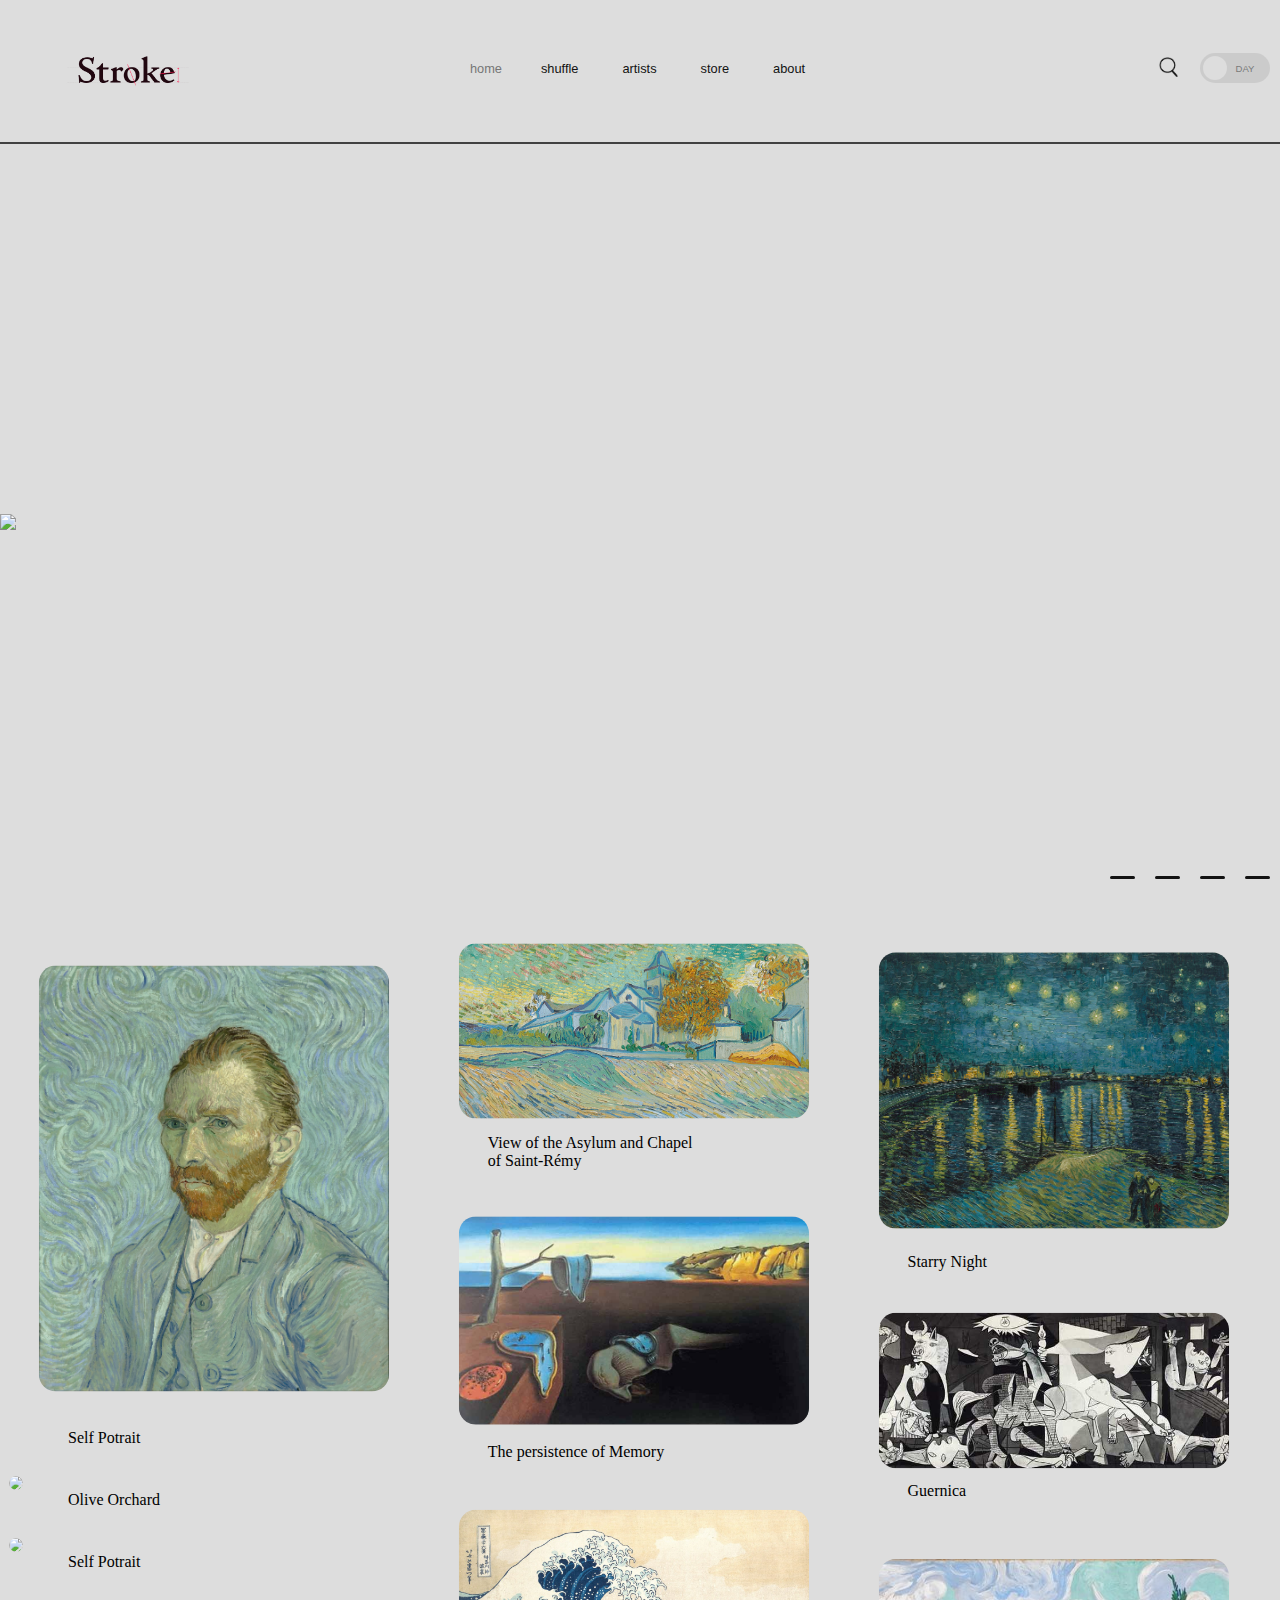
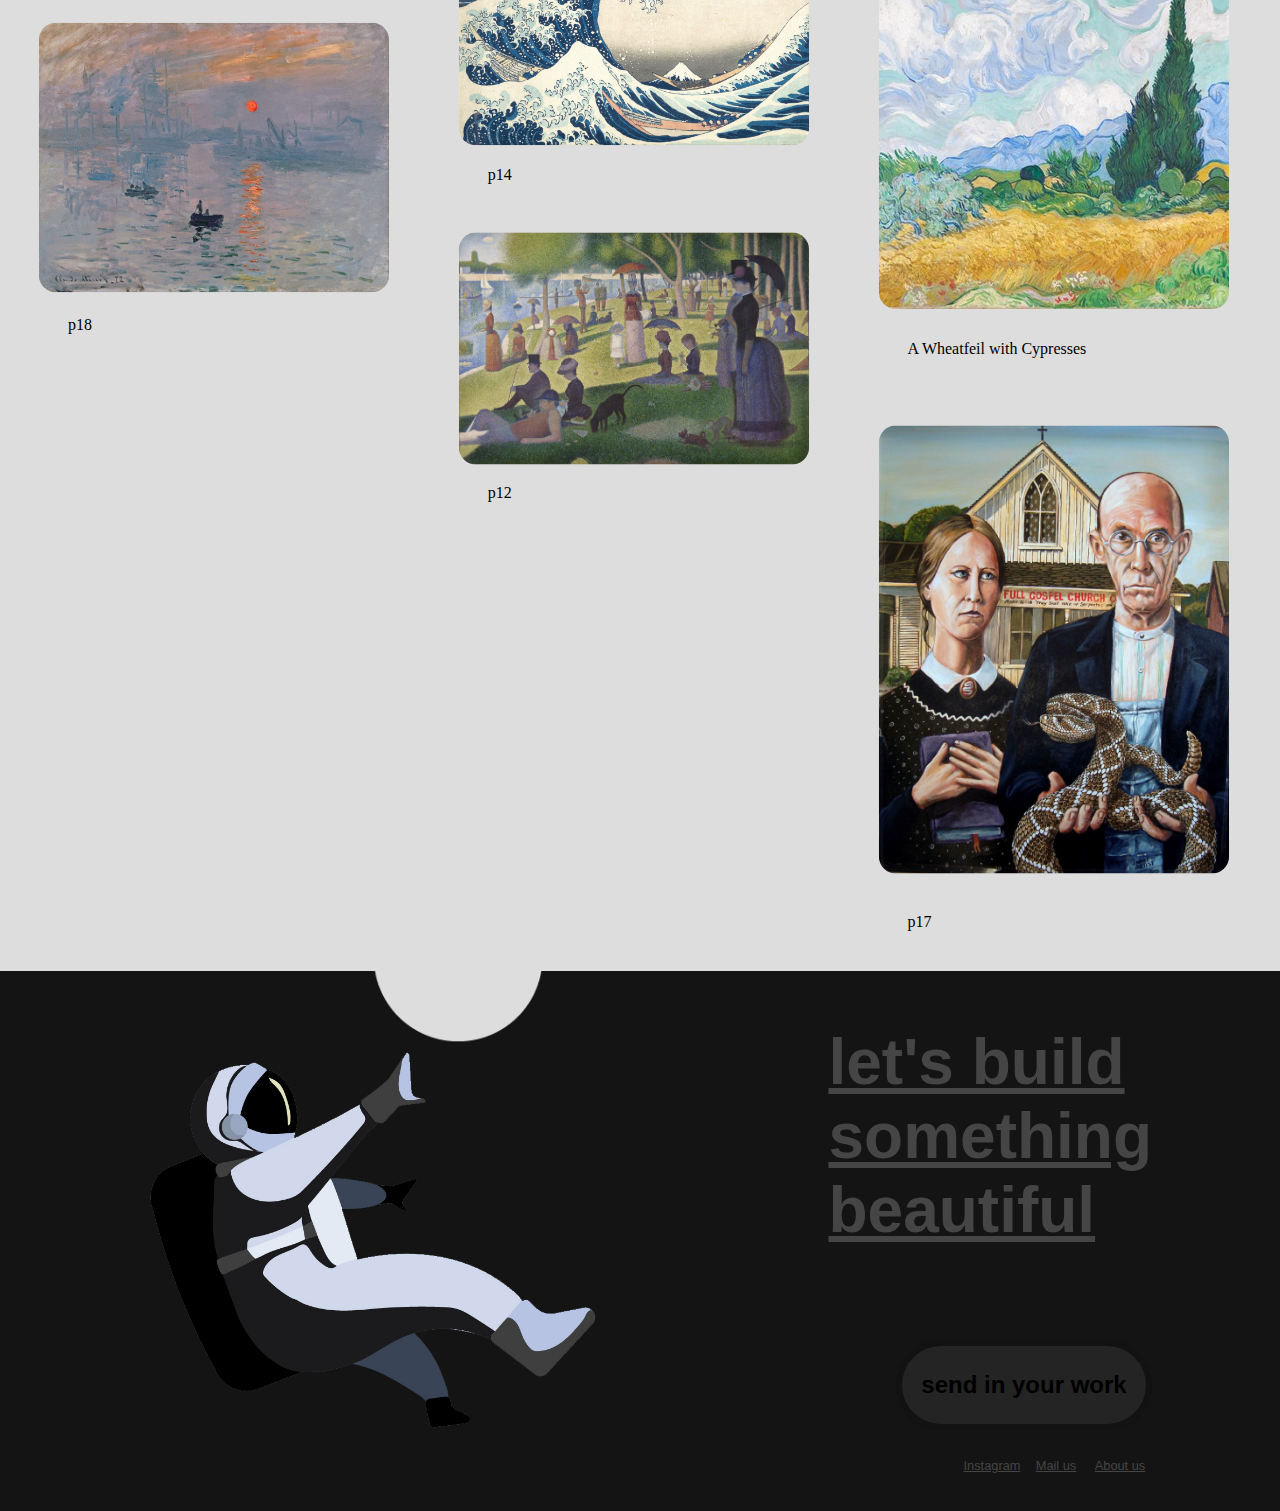
==== index.html @ 9d4d9378 "Update index.html" ====
<!DOCTYPE html>
<html>
  <head>
    <link rel="stylesheet" href="basic hp.css">
    <script>
      window.onload=function()
      {
        setInterval("show_banner_img()", 4000);                              //triggering slideshow with 4s interval
        gen_random(12,'hpimg',0);                                             //gathering 9 random and different images from gallery for grid display 
        document.getElementById("load_pg").style.opacity='0';                //setting opacity to 0 and visibility hidden of cover page to give fade in effect
        document.getElementById("load_pg").style.visibility= 'hidden';
        
      }
    </script>
  </head>
<body>
  <!-- Loading page to fade out on window load -->
  <div id="load_pg"></div>

  <!-- Search page overlay -->
  <div id="search_overlay">
    <div id="overlay_content">
      <form action="action.php">
        <input type="text" id="searchbar" placeholder="search" autocomplete="off">
        <input id="searchicon" type="image" src="search.png" name="submit">
       <!-- <img type="submit" id="searchicon" src="search.png"><a id="closebtn" href="" onclick="closeovrlay()"></a></img>-->
      </form>
      <div id="cls_search_overlay" onclick="close_overlay()">&times;</div>
    </div>
  </div>

  <!-- Navigation bar -->
  <div id="navigation">

    <!-- Two logos, for day mode & night mode -->
    <a id="logo" href="hp.html">
      <img id="logo_img" src="logo.jpg">
      <img id="nightlogo_img" src="nightlogo.jpg">
    </a>
    <!-- List of links -->
    <div id="navbar">
      <ul>
        <li><a class="hplink" href="">home</a></li>
        <li><a class="link" href="shuffle_images.html">shuffle</a></li>
        <li><a class="link" href="#ex">artists</a></li>
        <li><a class="link" href="C:\Users\Harshit Chaurasia\Desktop\Boxx&Ballie\02 polar plane\polar plane.html">store</a></li>
        <li><a class="link" href="">about</a></li>
      </ul>
    </div>
    <!-- Search icon to toggle search overlay -->
    <div id="search">
      <img id="hp_search_icon" src="search.png" onclick="open_overlay()">
    </div>
    <!-- Day/Night toggle switch -->
    <label id="day_night_switch">
      <span id="day">DAY</span>
      <span id="night">NIGHT</span>
      <input id="dnsw" type="checkbox" onclick="change_view()">
      <span class="slider round"></span>
    </label>
  </div>

  <!-- Hero art slideshow -->
  <div id="banner">
    <img id="banner_img" name="slideshow" src="p4.jpg">
    <div id="banner_ctrl">
      <div class="bn_btn">
        <div class="bn_btn_hg"></div>
      </div>
      <div class="bn_btn">
        <div class="bn_btn_hg"></div>
      </div>
      <div class="bn_btn">
        <div class="bn_btn_hg"></div>
      </div>
      <div class="bn_btn">
        <div class="bn_btn_hg"></div>
      </div>
    </div>
  </div>

  <!-- Art display in grid format -->
  <div id="row">
    <div class="column">
      <a href="image1.html"><img class="hpimg" src="" onclick="imgClick(0)"></a>
      <p class="hpimgtxt">This is the titleThis is the first img</p>
      <a href="image1.html"><img class="hpimg" src="" onclick="imgClick(1)"></a>
      <p class="hpimgtxt">This is the titleThis is the first img</p>
      <a href="image1.html"><img class="hpimg" src="" onclick="imgClick(2)"></a>
      <p class="hpimgtxt">This is the titleThis is the first img</p>
      <a href="image1.html"><img class="hpimg" src="" onclick="imgClick(3)"></a>
      <p class="hpimgtxt">This is the titleThis is the first img</p>
    </div>
    <div class="column">
      <a href="image1.html"><img class="hpimg" src="" onclick="imgClick(4)"></a>
      <p class="hpimgtxt">This is the titleThis is the first img</p>
      <a href="image1.html"><img class="hpimg" src="" onclick="imgClick(5)"></a>
      <p class="hpimgtxt">This is the titleThis is the first img</p>
      <a href="image1.html"><img class="hpimg" src="" onclick="imgClick(6)"></a>
      <p class="hpimgtxt">This is the titleThis is the first img</p>
      <a href="image1.html"><img class="hpimg" src="" onclick="imgClick(7)"></a>
      <p class="hpimgtxt">This is the titleThis is the first img</p>
    </div>
    <div class="column">
      <a href="image1.html"><img class="hpimg" src="" onclick="imgClick(8)"></a>
      <p class="hpimgtxt">This is the titleThis is the first img</p>
      <a href="image1.html"><img class="hpimg" src="" onclick="imgClick(9)"></a>
      <p class="hpimgtxt">This is the titleThis is the first img</p>
      <a href="image1.html"><img class="hpimg" src="" onclick="imgClick(10)"></a>
      <p class="hpimgtxt">This is the titleThis is the first img</p>
      <a href="image1.html"><img class="hpimg" src="" onclick="imgClick(11)"></a>
      <p class="hpimgtxt">This is the titleThis is the first img</p>
    </div>
  </div>

  <!-- Footer -->
  <div id="footer">
    <img id="footer_img" src="footer_ill.png" alt="">
    <img id="circle" src="circle.png" alt="">
    <div id="footer_head">
      <p id="footerp">let's build <br>something <br> beautiful</p>
      <a href="https://youtube.com"><button>send in your work
        <!-- <div id="footer_over"></div> -->
      </button></a>
      <div id="links">
        <a href="instagram.com">Instagram</a>
        <a href="gmail.com">Mail us</a>
        <a href="about.com">About us</a>
      </div>
    </div>
  </div>
</body>
<script src="basic hp.js"></script>
</html>
---- basic hp.css ----
*                                            
{
    margin: 0;
    padding: 0;
    box-sizing: border-box;
}
html
{
  scroll-behavior: smooth;
}
body
{
    max-width: 100;
    overflow-x: hidden;
    background-color: #dddddd;
}
#page_container
{
  position: absolute;
  top: 0;
  left: 0;
  width: 100%;
  height: 100vh;
  overflow: visible;
}




/*** TRANSITION PAGE LOADING ***/
#load_pg
{
  position: absolute;
  width: 100%;
  height: 100vh;
  background-color: #dddddd;
  z-index: 3;
  transition: 1s ease-in-out 0.5s;
  visibility: visible;
}


/*** SCROLLBAR SETTINGS ***/
/* width of scrollbar */
::-webkit-scrollbar 
{  
  width: 3px; 
}
/* track settings */
::-webkit-scrollbar-track 
{
  background: #dddddd;
}
/* handle settings */
::-webkit-scrollbar-thumb 
{
  background: #555;
  border-radius: 1.5px;
}
/* track hover */
::-webkit-scrollbar-track:hover 
{
  background: #ababab;
  
}
/* handle hover */
::-webkit-scrollbar-thumb:hover 
{
  background: #555;
}

/*** SEARCH OVERLAY ***/
/* search overlay page */
#search_overlay
{
  position: fixed;
  top: 0;
  left: 0;
  height: 100%;
  z-index: 5;
  background-color: #ffce01;
  width: 0%;
  transition: 0.5s ease-out;
}
/* searchbar */
#search_overlay #searchbar
{
  position: relative;
  border-style: none;
  width: 90%;
  height: 8vh;
  padding-bottom: 10px;
  padding-left: 0px;
  border-bottom: 3px solid #414141;
  left: 5%;
  top: 12vh;
  background-color: transparent;
  font-family: helvetica;
  font-size: 150%;
  color: #414141;
  cursor: default;
}
#search_overlay #searchbar:focus
{
  outline: none;
}
/* close search overlay button */
#cls_search_overlay
{
  position: absolute;
  right: 5%;
  top: 12vh;
  font-size: 250%;
  font-weight: 900;
  border-radius: 20px;
  color: #414141;
  cursor: pointer;
}
/* search icon in overlay */
#searchicon
{
  width: auto;
  height: 20px;
  position: absolute;
  top: 14vh;
  right: 8%;
  margin-right: 20px;
}


/*** NAVIGATION BAR ***/
/* navigation bar container */
#navigation
{
    position: relative;
    top: 0;
    left: 0;
    width: 100%;
    height: 16vh;
    background-color: #dddddd;
    border-bottom: 2px solid #414141;
    z-index: 1;
    transition: 0.3s linear;
    visibility: visible;
}
/* logo container */
#logo
{
  position: absolute;
  top: 50%;
  width: 10%;
  height: 40%;
  left: 5%;
  transform: translateY(-50%);
  font-family: Helvetica, sans-serif;
  font-size: 200%;
  font-weight: 700;
  font-style: italic;
  background-color:transparent;
  overflow: hidden;
}
/* day/night images inside logo container */
#logo img
{
  position: absolute;
  left: 0;
  width: 100%;
  top: 50%;
  transform: translateY(-50%);
  height: auto;
}
/* day logo image */
#logo_img
{
  opacity: 1;
  transition: 0.5s ease-in-out;
}
/* night logo image */
#nightlogo_img
{
  opacity: 0;
  transition: 0.5s ease-in-out;
}
/* navigation links container */
#navbar
{
  position: absolute;
  top: 50%;
  left: 50%;
  transform: translate(-50%,-50%);
}
/* link list container */
ul
{
  width: 100%; height: 50px;
  padding: 0px;
  list-style: none;
  text-align: center;
}
/* link list items */
li
{
  position: relative;
  top: 25%;
  font-family: 'Montserrat', sans-serif;
  font-size: 80%;
  display: inline-block;
  padding: 0px 15px;
  color: #414141;
}
/* link anchors */
a
{
  text-decoration: none;
}
/* link anchor class */
.link
{
  color: #121212;
  position: relative;
  padding: 0 5px;
}
/* adding underline bar to display on hover */
.link:after
{
  content: '';
  position: absolute;
  width: 0; height: 1.5px;
  display: block;
  margin-top: 5px;
  right: 0;
  background: #676767;
  transition: width .3s ease-in-out;
  -webkit-transition: width .3s ease;
  border-radius: 1.5px;
}
/* hover effect on underline bar */
.link:hover:after
{
  width: 100%;
  left: 0;
  background: #676767;
}
/* setting active link to grey */
.hplink
{
  color: #767676;
}
/* search icon to toggle search overlay */
#hp_search_icon
{
  transition: 0.5s ease-in;
}
/* search icon to toggle search ovelay */
#search img
{
  width: auto;
  height: 20px;
  position: absolute;
  top: 40%;
  right: 8%;
  cursor: pointer;
}
/* day/night switch container */
#day_night_switch {
  position: absolute;
  top: 50%;
  transform: translateY(-60%);
  right: 10px;
  display: inline-block;
  width: 70px;
  height: 30px;
  opacity: 0.5;
  transition: 0.2s ease-in-out;
}
/* hover effect on container */
#day_night_switch:hover
{
  opacity: 1;
}
#day_night_switch input 
{ 
  opacity: 0;
  width: 0;
  height: 0;
}
.slider 
{
  position: absolute;
  cursor: pointer;
  top: 0;
  left: 0;
  right: 0;
  bottom: 0;
  background-color: #bbbbbb;
  -webkit-transition: .4s;
  transition: .4s;
}
/* adding sliding button */
.slider:before 
{
  position: absolute;
  content: "";
  height: 24px;
  width: 24px;
  left: 3px;
  bottom: 3px;
  background-color: #dddddd;
  -webkit-transition: .4s;
  transition: .4s;
  z-index: 1;
}
/* toggled settings */
input:checked + .slider 
{
  background-color: #121212;
  outline: none;
}
input:checked + .slider:before {
  -webkit-transform: translateX(26px);
  -ms-transform: translateX(26px);
  transform: translateX(39px);
  background-color: #dddddd;
  outline: none;
}
.slider.round 
{
  border-radius: 15px;  
}
.slider.round:before 
{
  border-radius: 13px;
}
/* DAY text */
#day
{
  position: absolute;
  right: 5px;
  font-size: 60%;
  font-family: helvetica;
 
  z-index: 1;
  top: 50%;
  transform: translateY(-50%);
  width: 40px;
  text-align: center;
  color: #121212;
  background-color: transparent;
  transition: 0.4s ease-in-out;
  overflow: hidden;
}
/* NIGHT text */
#night
{
  position: absolute;
  left: 8px;
  font-size: 60%;
  font-family: helvetica;
  z-index: 3;
  top: 50%;
  transform: translateY(-50%);
  color: #dddddd;
  width: 0px;
  overflow: hidden;
  transition: 0.4s ease-in-out;
}


/*** BANNER ***/
/* banner container */
#banner
{
    position: relative;
    width: 100%;
    
    left: 0;
    height: 84vh;
    background-color: #dddddd;
    overflow: hidden;
    transition: 0.2s ease-in;
    opacity: 100%;
}
/* slideshow images */
#banner_img
{
  width: 100%;
  height: auto;
  position: absolute;
  top: 50%;
  left: 50%;
  transform: translate(-50%,-50%);
}
/* banner buttons container */
#banner_ctrl
{
  position: absolute;
  bottom: 0;
  left: 0;
  width: 100%;
  height: 5vh;
  display: flex;
  flex-direction: row;
  align-items: center;
  justify-content: flex-end;
}
#banner_ctrl div
{
  margin: 0 10px;
}
/* always on slideshow indicators */
.bn_btn
{
  position: relative;
  width: 25px;
  height: 3px;
  border-radius: 1.5px;
  background-color: #121212;
  transition: 0.2s ease-in-out;
  overflow: hidden;
}
/* highlighted slideshwo indicators */
.bn_btn_hg
{
  position: absolute;
  left: -11px;
  top: 0px;
  width: 27px;
  height: 3px;
  border-radius: 1.5px;
  background-color:#ffce01;
  transition: 0.2s ease-in-out;
  visibility: hidden;
  animation: bn_btn_hg_anim 4s ease-in-out infinite;
}
/* animating higlight indicators to mover from left to right */
@keyframes bn_btn_hg_anim 
{
  0%
  {
    width: 0;
  }
  100%
  {
    width: 25px;
  }
}


/*** GRID ARTWORKS ***/
#row 
{
    position: relative;
    display: flex;
    flex-wrap: wrap;
    padding: 0 4px;
    
}
  /* create three equal columns that sits next to each other */
  .column 
  {
    -ms-flex: 25%; /* IE10 */
    flex: 33%;
    max-width: 33%;
    padding: 20px 4px;
  }
  /* styling images of each column */
  .column img 
  {
    width: 100%;
    height: auto;
    margin-top: 8px;
    vertical-align: middle;
    /*padding: 40px 60px;*/
    transform: scale(0.85);
    border-radius: 20px;
    transition: 0.2s ease-in-out;
  }
  .column img:hover
  {
    transform: scale(0.9);
    cursor: pointer;
  }
  /* caption to artworks */
  .column p 
  {
    width: 80%;
    height: auto;
    padding: 0px 60px 20px 60px;
  }

  

#footer
{
  position: relative;
  left: 0%;
  width: 100%;
  height: 60vh;
  /*background-color: #82d9c8;*/
  background-color: #141414;
  z-index: 2;
  overflow: hidden;
}

#footer_img
{
  position: absolute;
  left: 0%;
  top: 10%;
  height: 80%;
  width: auto;

}
#circle
{
  position: absolute;
  top: -20%;
  left: 23%;
  width: 25%;
  height: auto;
}

#footer p
{
  position: absolute;
  right: 10%;
  font-size: 400%;
  font-family: 'Segoe UI', Tahoma, Geneva, Verdana, sans-serif;
  font-weight: 700;
  text-decoration: underline;
  top: 10%;
  color: #454545;
}
#footer button
{
  position: absolute;
  right: 10%;
  bottom: 15%;
  width: 20%;
  height: 10vh;
  padding: 10px;
  border-radius: 5vh;
  font-family: 'Segoe UI', Tahoma, Geneva, Verdana, sans-serif;
  background-color: #242424;
  border: 6px solid #121212;
  font-size: 150%;
  font-weight: 700;
  overflow: hidden;
  z-index: 1;
}
@keyframes lightff
{
  0%
  {
    color: #ededed;
  }
  10%{
    color: #242424;
  }
  30%
  {
    color: #ededed;
  }
  50%{
    color: #242424;
  }
  100%
  {
    color: #ededed;
  }
}

/*#footer_over
{
  position: absolute;
  left: -10%;
  top: -50%;
  width: 120%;
  height: 200%;
  background-color: #232323;
  transition: 0.3s ease-out;
  z-index: -1;
}

#footer button:hover #footer_over
{
  width: 120%;
  border: 4px solid #232323;
}*/
#footer button:hover 
{
  color: #ededed;
  text-decoration: underline;
  animation: lightff 0.5s 2;
  cursor: pointer;
}

#links
{
  position: absolute;
  left: 75%;
  bottom: 7%;
  width: 15%;
  display: flex;
  flex-wrap: wrap;
  justify-content: center;
  align-items: center;
}
#links a
{
  display: flex;
  justify-content: center;
  align-items: center;
  flex: 33%;
  font-family: 'Segoe UI', Tahoma, Geneva, Verdana, sans-serif;
  color: #454545;
  text-decoration: underline;
  font-size: 80%;
}
#links a:hover 
{
  animation: lightff 0.3s 1;
  color: #ededed;
}
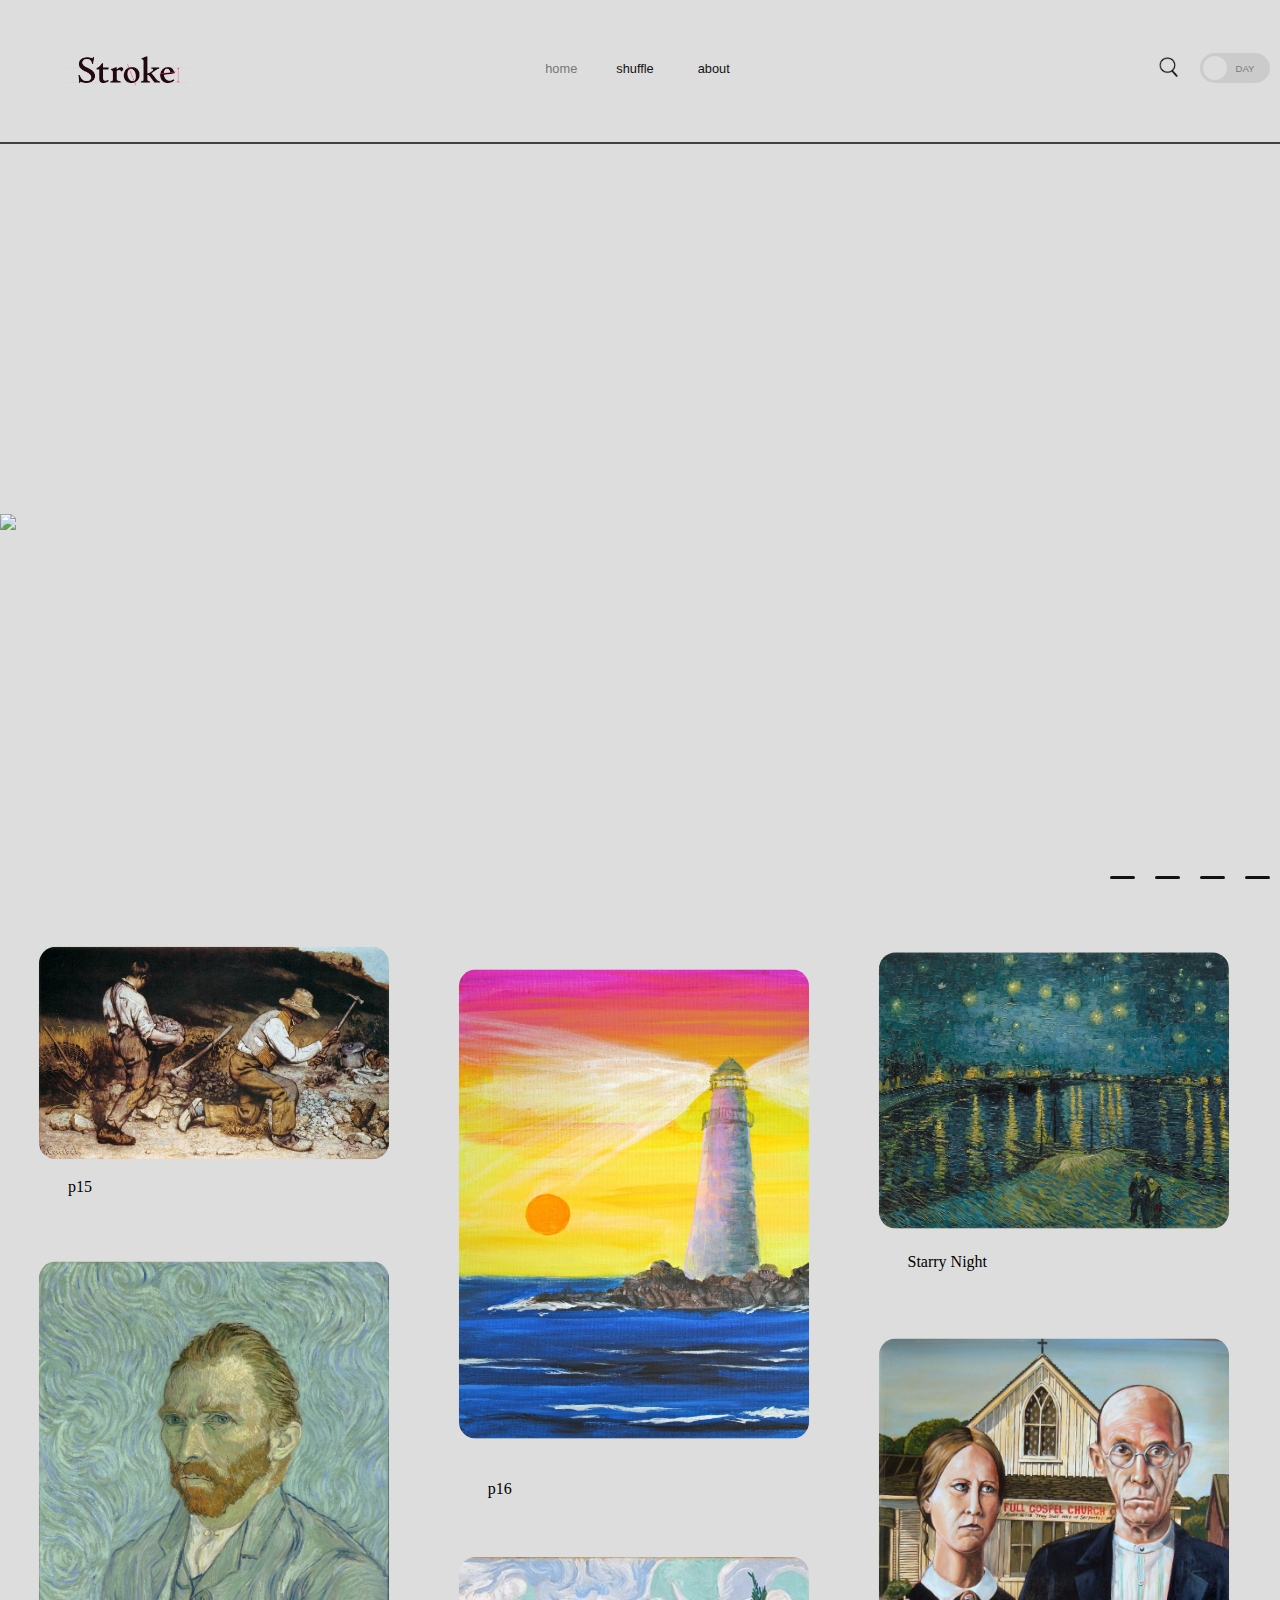
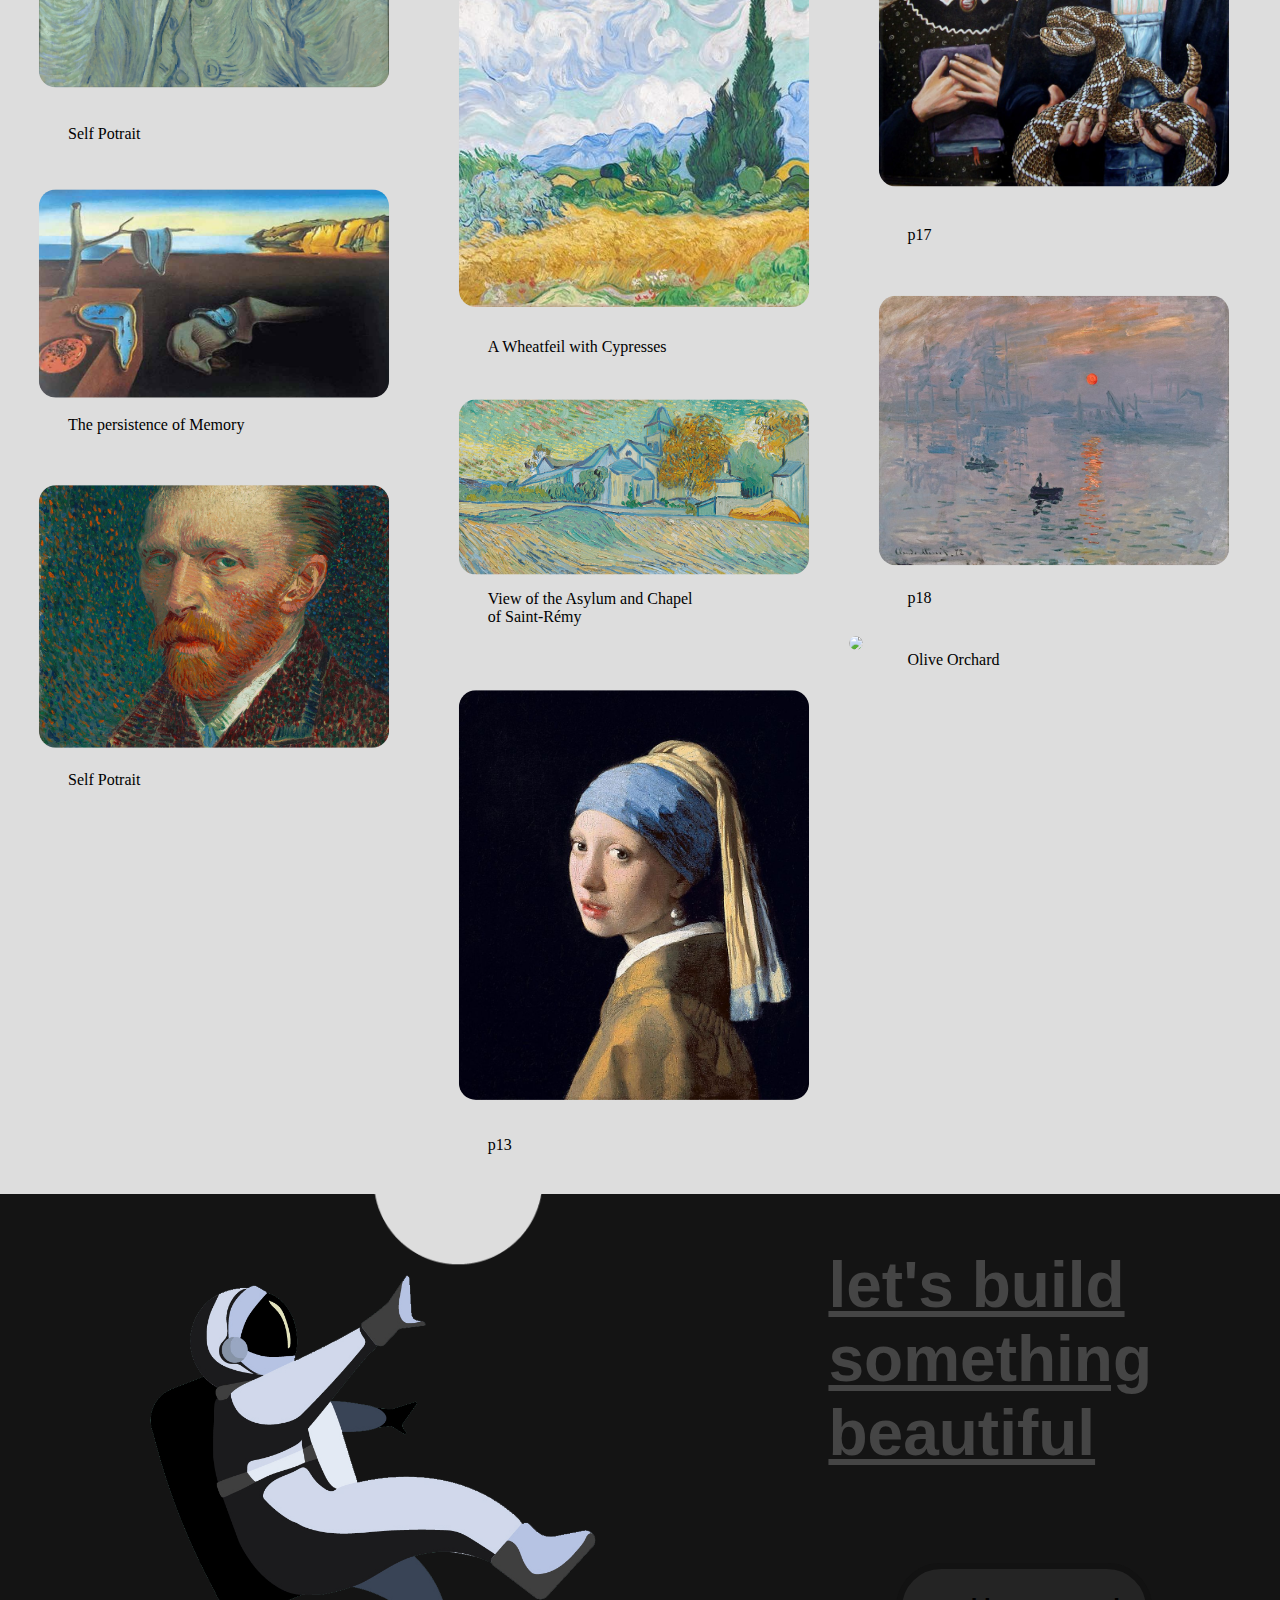
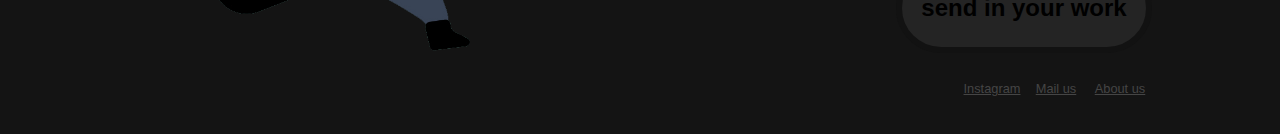
==== commit a71299bd: "Add files via upload" ====
--- a/index.html
+++ b/index.html
@@ -9,7 +9,7 @@
         gen_random(12,'hpimg',0);                                             //gathering 9 random and different images from gallery for grid display 
         document.getElementById("load_pg").style.opacity='0';                //setting opacity to 0 and visibility hidden of cover page to give fade in effect
         document.getElementById("load_pg").style.visibility= 'hidden';
-        
+        viewCheck_index();
       }
     </script>
   </head>
@@ -33,7 +33,7 @@
   <div id="navigation">
 
     <!-- Two logos, for day mode & night mode -->
-    <a id="logo" href="hp.html">
+    <a id="logo" href="index.html">
       <img id="logo_img" src="logo.jpg">
       <img id="nightlogo_img" src="nightlogo.jpg">
     </a>
@@ -42,8 +42,8 @@
       <ul>
         <li><a class="hplink" href="">home</a></li>
         <li><a class="link" href="shuffle_images.html">shuffle</a></li>
-        <li><a class="link" href="#ex">artists</a></li>
-        <li><a class="link" href="C:\Users\Harshit Chaurasia\Desktop\Boxx&Ballie\02 polar plane\polar plane.html">store</a></li>
+        
+        
         <li><a class="link" href="">about</a></li>
       </ul>
     </div>
@@ -56,7 +56,7 @@
       <span id="day">DAY</span>
       <span id="night">NIGHT</span>
       <input id="dnsw" type="checkbox" onclick="change_view()">
-      <span class="slider round"></span>
+      <span class="slider round"><span id = "slider_before"></span></span>
     </label>
   </div>
 
@@ -131,4 +131,4 @@
   </div>
 </body>
 <script src="basic hp.js"></script>
-</html>
+</html>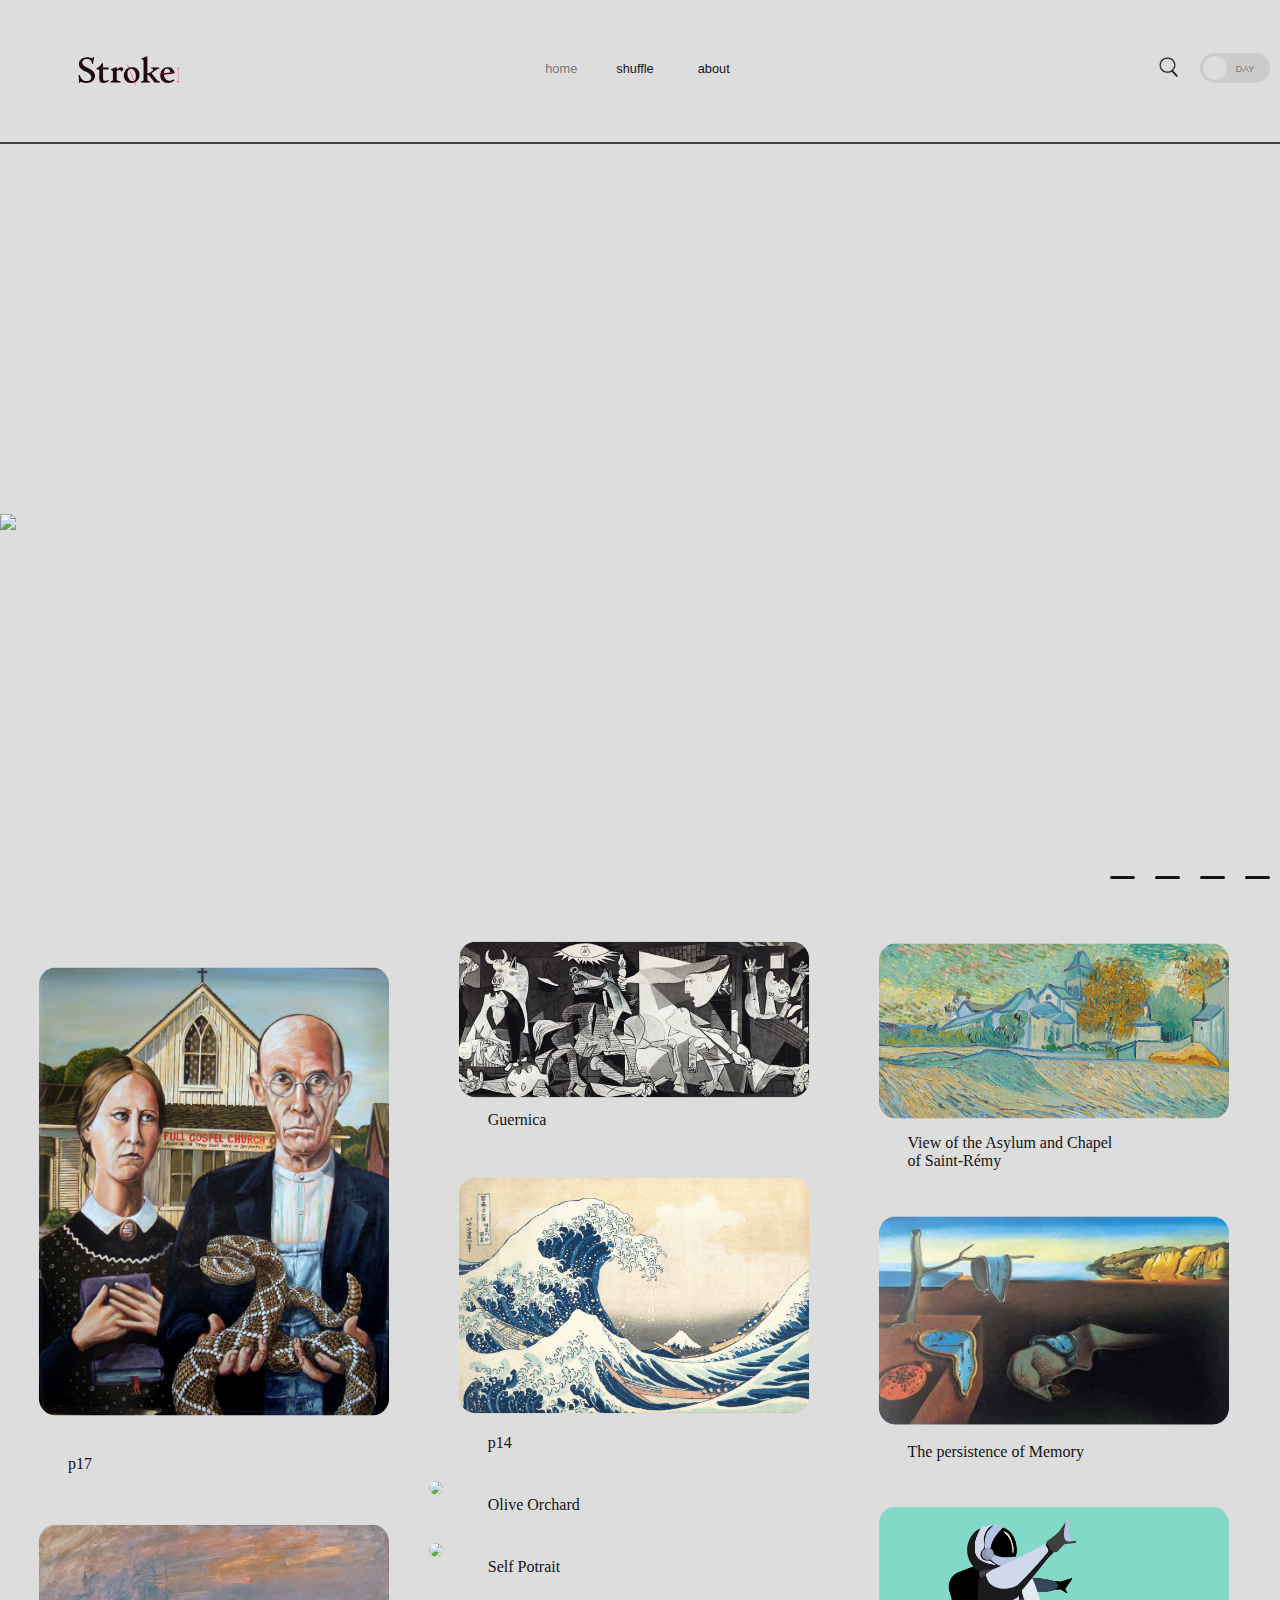
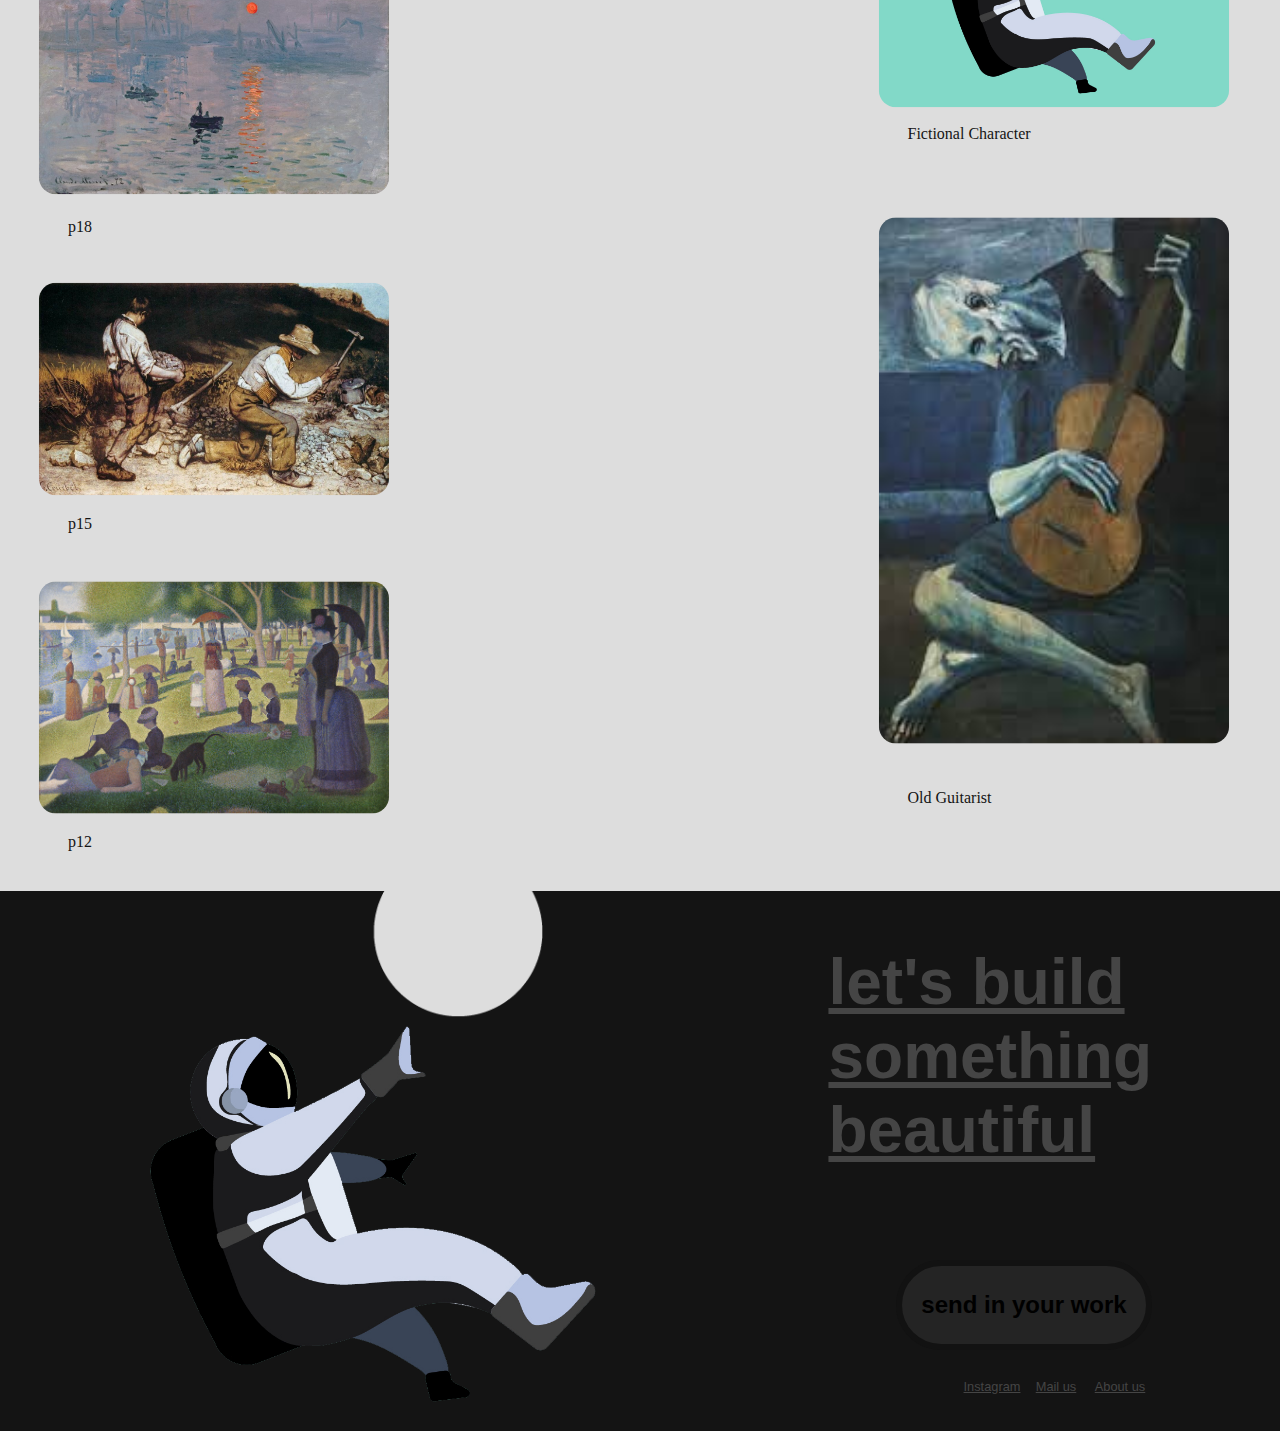
==== commit b913deca: "Add files via upload" ====
--- a/index.html
+++ b/index.html
@@ -50,6 +50,7 @@
     <!-- Search icon to toggle search overlay -->
     <div id="search">
       <img id="hp_search_icon" src="search.png" onclick="open_overlay()">
+      <img id="hp_night_search_icon" src="nightsearch.png" onclick="open_overlay()">
     </div>
     <!-- Day/Night toggle switch -->
     <label id="day_night_switch">
--- a/basic hp.css
+++ b/basic hp.css
@@ -261,6 +261,18 @@
   right: 8%;
   cursor: pointer;
 }
+#hp_search_icon
+{
+  opacity: 1;
+  transition: 0.5s ease-in-out;
+}
+#hp_night_search_icon
+{
+  opacity: 0;
+  transition: 0.5s ease-in-out;
+}
+
+
 /* day/night switch container */
 #day_night_switch {
   position: absolute;
@@ -297,7 +309,7 @@
   transition: .4s;
 }
 /* adding sliding button */
-.slider:before 
+#slider_before
 {
   position: absolute;
   content: "";
@@ -316,7 +328,7 @@
   background-color: #121212;
   outline: none;
 }
-input:checked + .slider:before {
+input:checked + .slider #slider_before {
   -webkit-transform: translateX(26px);
   -ms-transform: translateX(26px);
   transform: translateX(39px);
@@ -327,7 +339,7 @@
 {
   border-radius: 15px;  
 }
-.slider.round:before 
+#slider_before
 {
   border-radius: 13px;
 }
@@ -506,7 +518,7 @@
 {
   position: absolute;
   left: 0%;
-  top: 10%;
+  top: 20%;
   height: 80%;
   width: auto;
 
@@ -514,10 +526,11 @@
 #circle
 {
   position: absolute;
-  top: -20%;
+  top: -10%;
   left: 23%;
   width: 25%;
   height: auto;
+  
 }
 
 #footer p
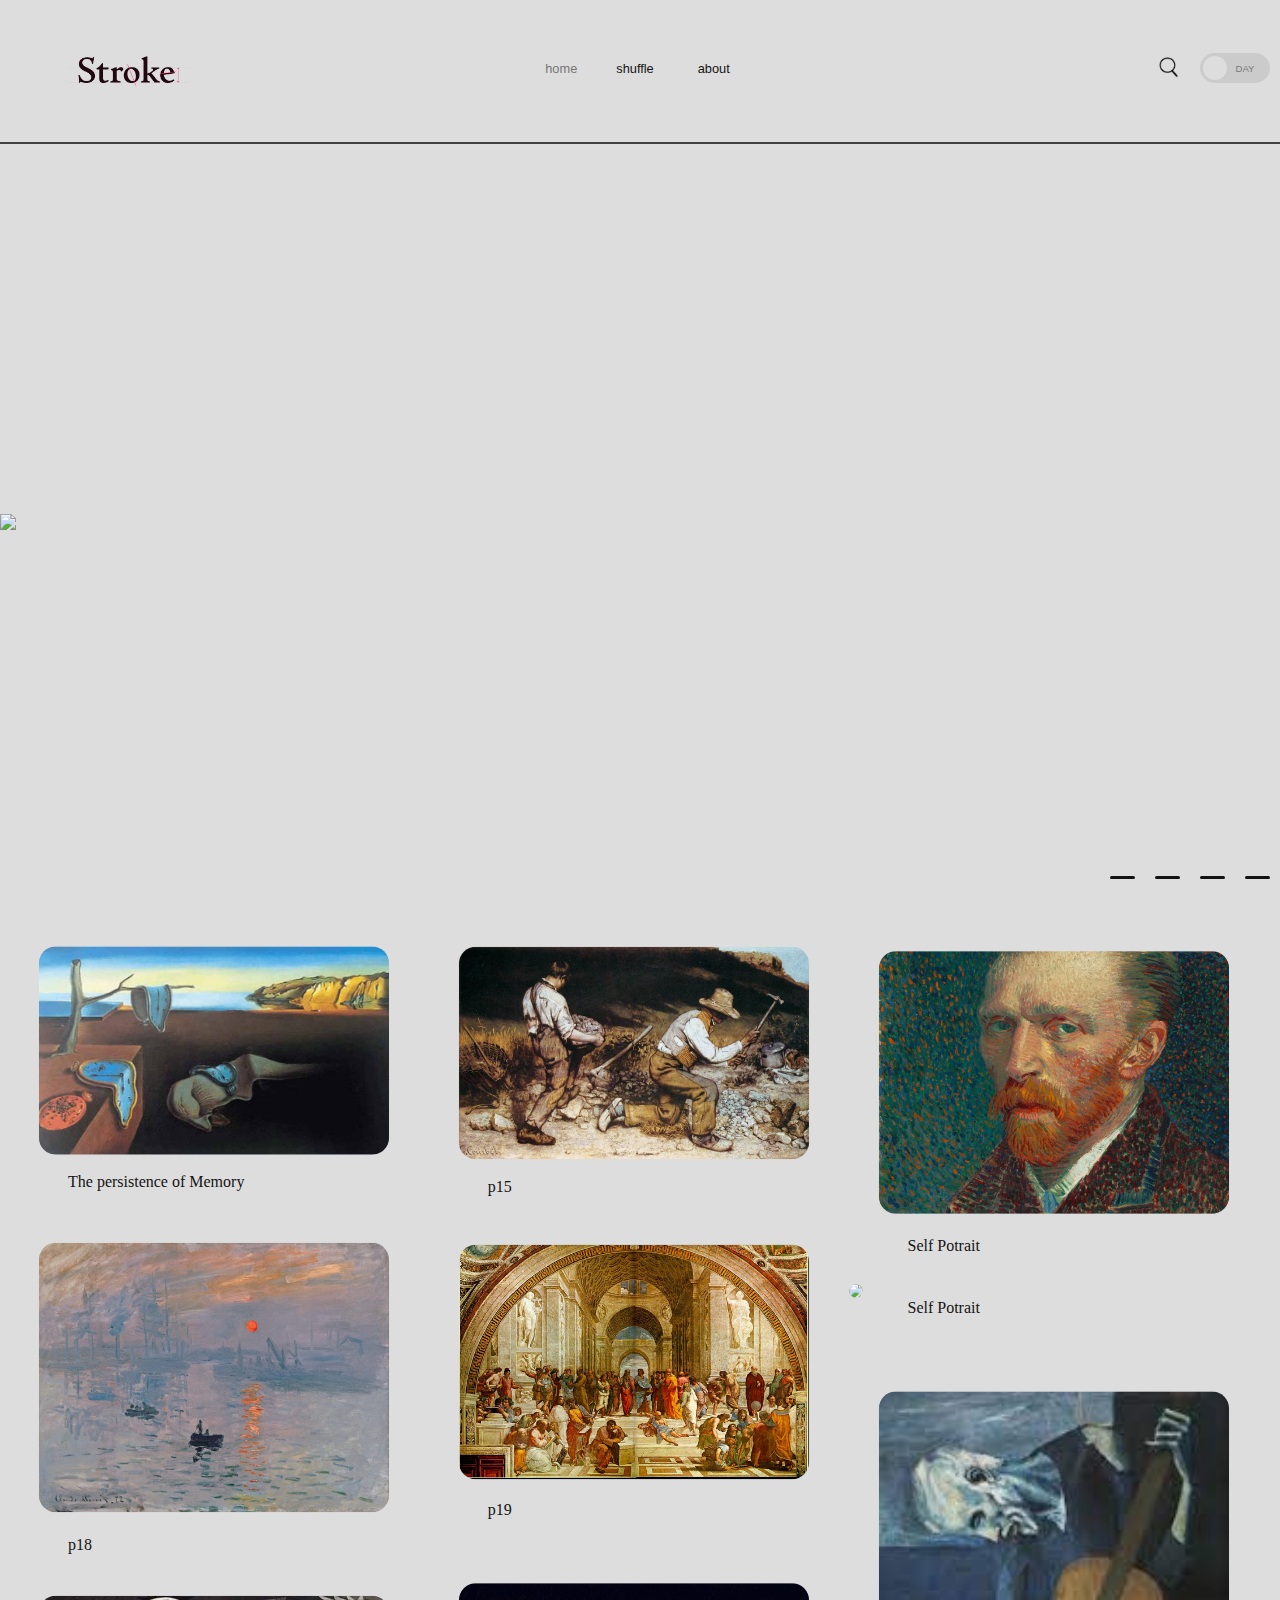
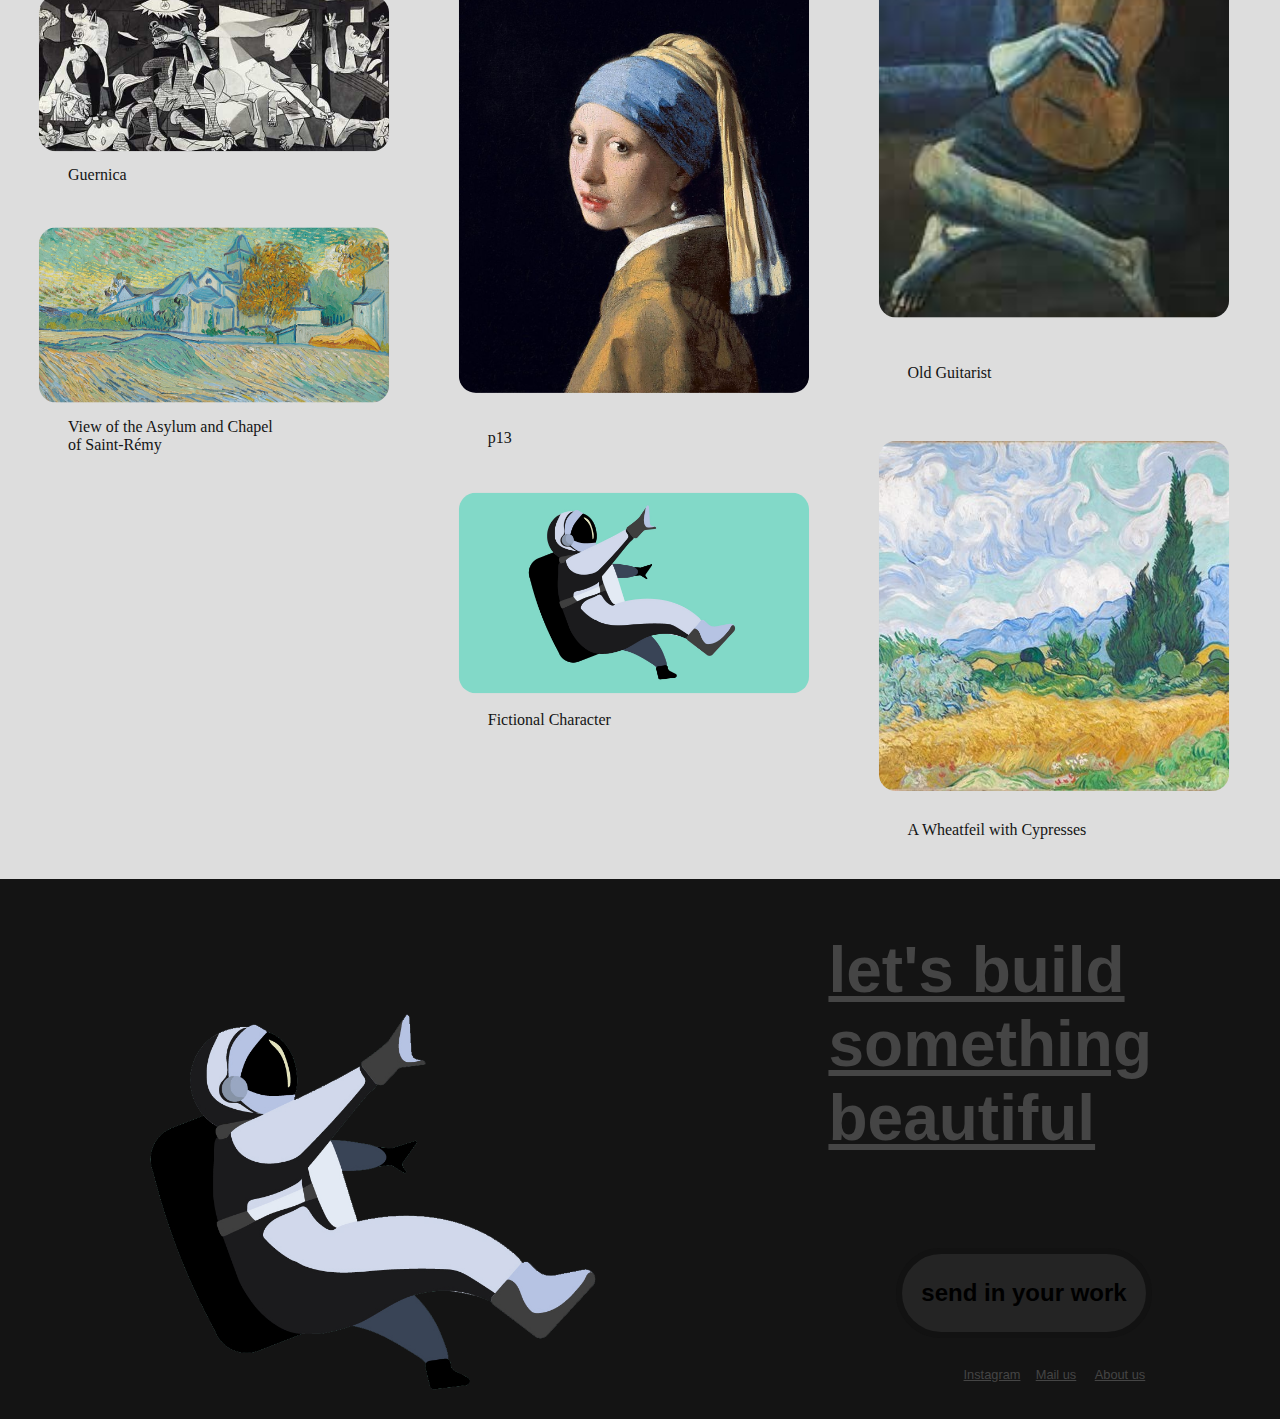
==== commit 595cce70: "Add files via upload" ====
--- a/index.html
+++ b/index.html
@@ -12,6 +12,10 @@
         viewCheck_index();
       }
     </script>
+    <script type="text/javascript">
+      function noenter() {
+        return !(window.event && window.event.keyCode == 13); }
+    </script>
   </head>
 <body>
   <!-- Loading page to fade out on window load -->
@@ -20,12 +24,35 @@
   <!-- Search page overlay -->
   <div id="search_overlay">
     <div id="overlay_content">
-      <form action="action.php">
-        <input type="text" id="searchbar" placeholder="search" autocomplete="off">
-        <input id="searchicon" type="image" src="search.png" name="submit">
+      <form action="" id="search_form">
+        <input type="text" id="searchbar" placeholder="search" name="searchbar" autocomplete="off" onkeypress="return noenter()">
+        <img id="searchicon" type="image" src="search.png" onclick ="find()">
        <!-- <img type="submit" id="searchicon" src="search.png"><a id="closebtn" href="" onclick="closeovrlay()"></a></img>-->
       </form>
       <div id="cls_search_overlay" onclick="close_overlay()">&times;</div>
+    </div>
+    <div id="result">
+      <div id="resultdc">No results found....</div>
+      <a href="image1.html"><div class="srch_img_cont" onclick="imgClick(0)"></div></a>
+      <a href="image1.html"><div class="srch_img_cont" onclick="imgClick(1)"></div></a>
+      <a href="image1.html"><div class="srch_img_cont" onclick="imgClick(2)"></div></a>
+      <a href="image1.html"><div class="srch_img_cont" onclick="imgClick(3)"></div></a>
+      <a href="image1.html"><div class="srch_img_cont" onclick="imgClick(4)"></div></a>
+      <a href="image1.html"><div class="srch_img_cont" onclick="imgClick(5)"></div></a>
+      <a href="image1.html"><div class="srch_img_cont" onclick="imgClick(6)"></div></a>
+      <a href="image1.html"><div class="srch_img_cont" onclick="imgClick(7)"></div></a>
+      <a href="image1.html"><div class="srch_img_cont" onclick="imgClick(8)"></div></a>
+      <a href="image1.html"><div class="srch_img_cont" onclick="imgClick(9)"></div></a>
+      <a href="image1.html"><div class="srch_img_cont" onclick="imgClick(10)"></div></a>
+      <a href="image1.html"><div class="srch_img_cont" onclick="imgClick(11)"></div></a>
+      <a href="image1.html"><div class="srch_img_cont" onclick="imgClick(12)"></div></a>
+      <a href="image1.html"><div class="srch_img_cont" onclick="imgClick(13)"></div></a>
+      <a href="image1.html"><div class="srch_img_cont" onclick="imgClick(14)"></div></a>
+      <a href="image1.html"><div class="srch_img_cont" onclick="imgClick(15)"></div></a>
+      <a href="image1.html"><div class="srch_img_cont" onclick="imgClick(16)"></div></a>
+      <a href="image1.html"><div class="srch_img_cont" onclick="imgClick(17)"></div></a>
+      <a href="image1.html"><div class="srch_img_cont" onclick="imgClick(18)"></div></a>
+      <a href="image1.html"><div class="srch_img_cont" onclick="imgClick(19)"></div></a>
     </div>
   </div>
 
@@ -117,7 +144,7 @@
   <!-- Footer -->
   <div id="footer">
     <img id="footer_img" src="footer_ill.png" alt="">
-    <img id="circle" src="circle.png" alt="">
+    <img id="circle" src="circle2.png" alt="">
     <div id="footer_head">
       <p id="footerp">let's build <br>something <br> beautiful</p>
       <a href="https://youtube.com"><button>send in your work
--- a/basic hp.css
+++ b/basic hp.css
@@ -81,6 +81,7 @@
   background-color: #ffce01;
   width: 0%;
   transition: 0.5s ease-out;
+  overflow: hidden;
 }
 /* searchbar */
 #search_overlay #searchbar
@@ -95,10 +96,11 @@
   left: 5%;
   top: 12vh;
   background-color: transparent;
-  font-family: helvetica;
-  font-size: 150%;
-  color: #414141;
   cursor: default;
+  font-style: italic;
+  font-family: 'Segoe UI', Tahoma, Geneva, Verdana, sans-serif;
+  font-size: 120%;
+  color: #242424;
 }
 #search_overlay #searchbar:focus
 {
@@ -125,6 +127,7 @@
   top: 14vh;
   right: 8%;
   margin-right: 20px;
+  cursor: pointer;
 }
 
 
@@ -512,6 +515,7 @@
   background-color: #141414;
   z-index: 2;
   overflow: hidden;
+  /*box-shadow: 0px -2px 50px #d2d2d2;*/
 }
 
 #footer_img
@@ -527,10 +531,11 @@
 {
   position: absolute;
   top: -10%;
-  left: 23%;
-  width: 25%;
+  left: 25%;
+  width: 13%;
   height: auto;
-  
+  box-shadow: 0 0 50px #d2d2d2;
+  border-radius: 50%;
 }
 
 #footer p
@@ -634,4 +639,43 @@
 {
   animation: lightff 0.3s 1;
   color: #ededed;
+}
+
+#result
+{
+  width: 100%;
+  height: 60vh;
+  position: relative;
+  /*background-color: blue;*/
+  top: 25vh;
+  display: flex;
+  flex-wrap: wrap;
+  justify-content: center;
+  overflow: auto;
+}
+#resultdc
+{
+  display: none;
+  position: absolute;
+  top: 50%;
+  left: 50%;
+  transform: translate(-50%,-50%);
+  font-family: 'Segoe UI', Tahoma, Geneva, Verdana, sans-serif;
+  font-size: 200%;
+  font-weight: 300;
+}
+
+.srch_img_cont
+{
+  display: none;
+  width: 180px;
+  height: 180px;
+  overflow: hidden;
+  margin: 10px;
+
+ 
+  border-radius: 10px;
+  background-position: center;
+  background-size: cover;
+  background-repeat: no-repeat;
 }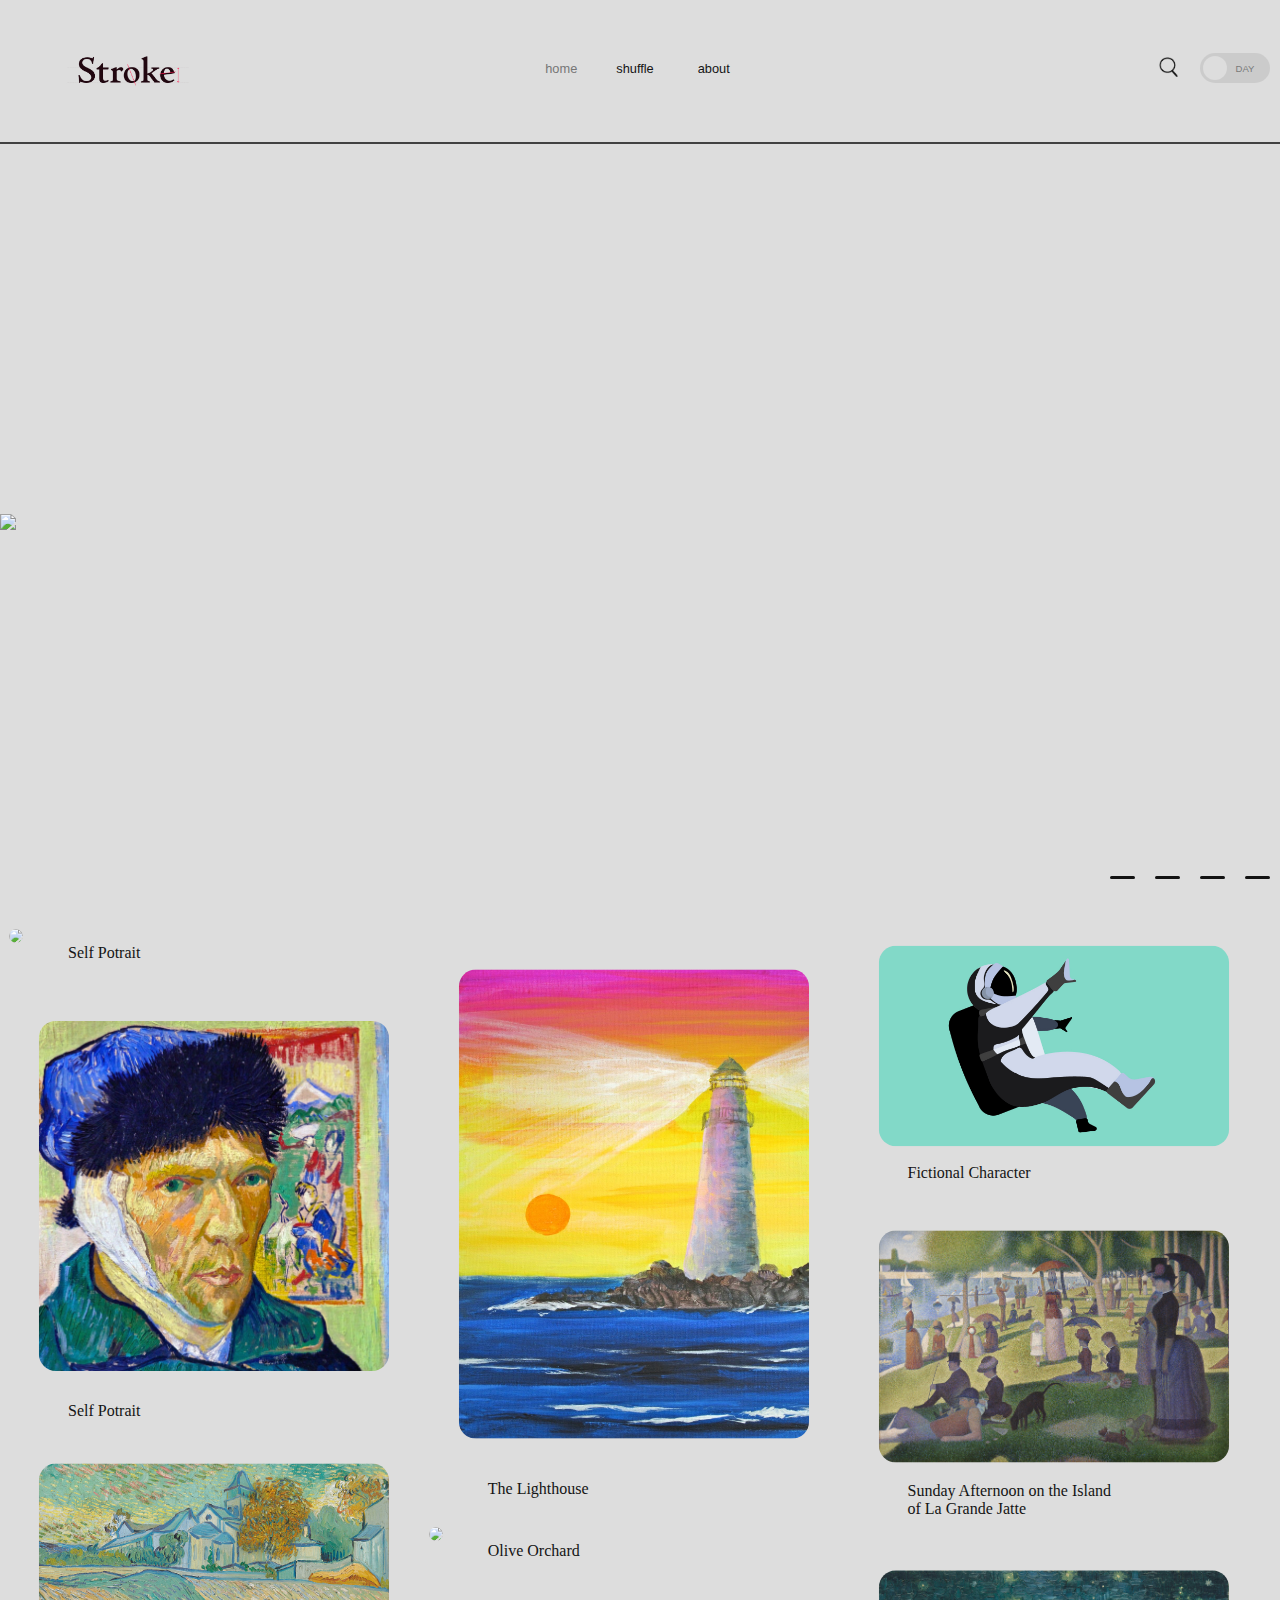
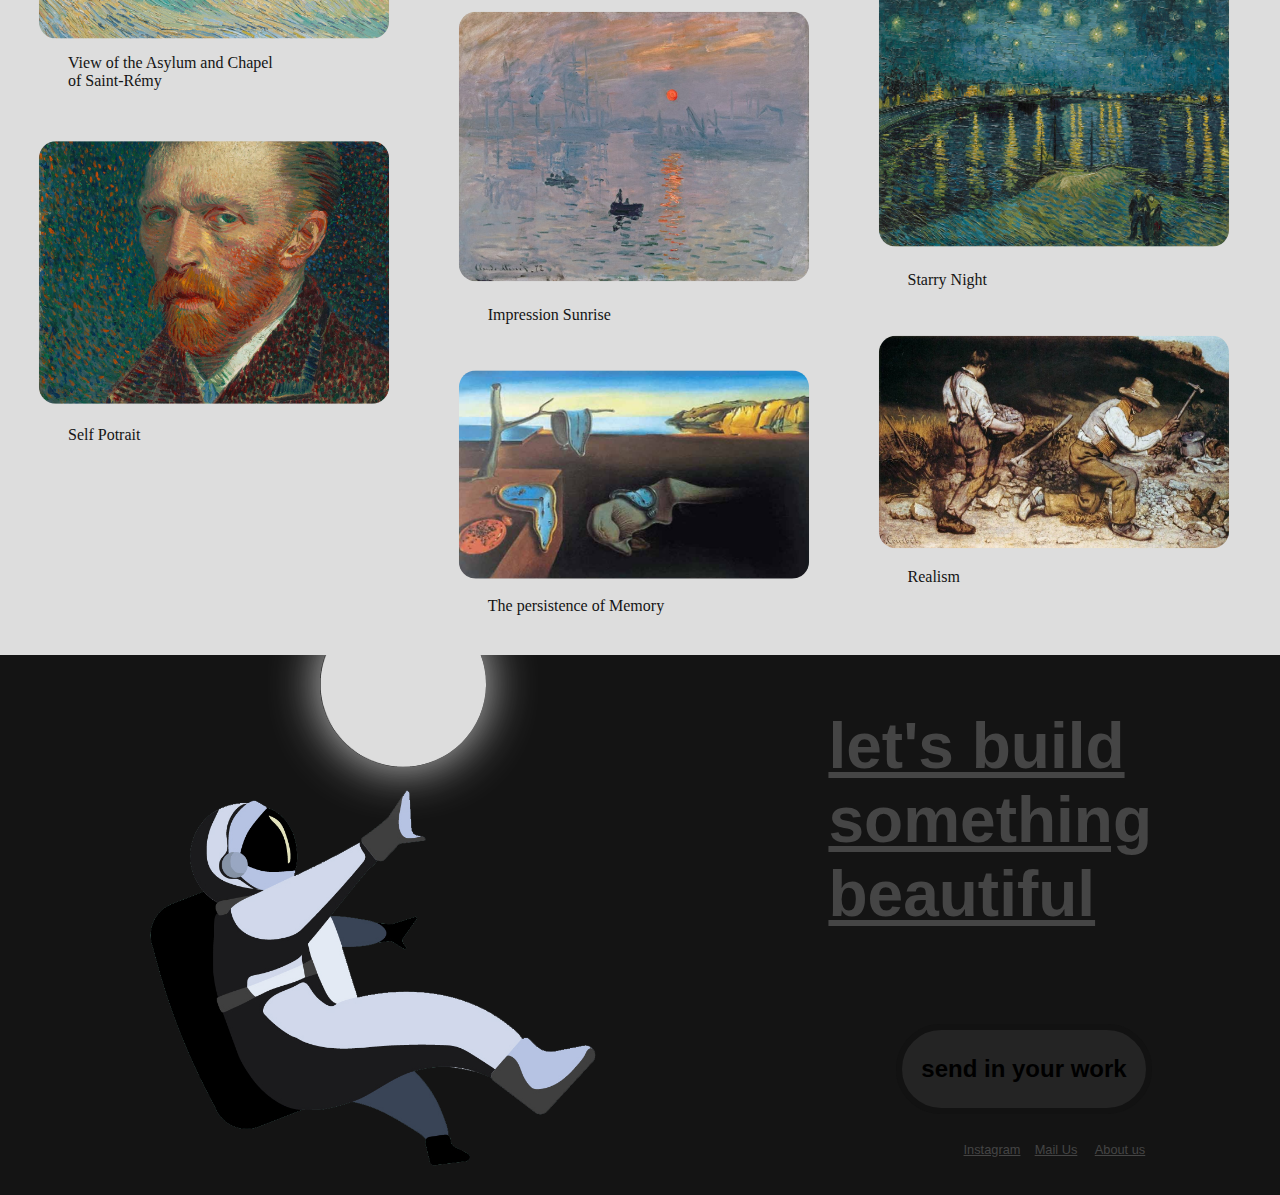
==== commit 4e362ebe: "Update index.html" ====
--- a/index.html
+++ b/index.html
@@ -147,16 +147,17 @@
     <img id="circle" src="circle2.png" alt="">
     <div id="footer_head">
       <p id="footerp">let's build <br>something <br> beautiful</p>
-      <a href="https://youtube.com"><button>send in your work
+      <a href="https://forms.gle/JmJh3oq5gkmN9A7W9" target = "_blank"><button>send in your work
         <!-- <div id="footer_over"></div> -->
       </button></a>
       <div id="links">
-        <a href="instagram.com">Instagram</a>
-        <a href="gmail.com">Mail us</a>
+        <a href="https://instagram.com" target="_blank">Instagram</a>
+        <!--<a href="https://gmail.com">Mail us</a>-->
+        <a href="https://mail.google.com/mail/?view=cm&fs=1&tf=1&to=harshit3271arch19@spa.ac.in" target="_blank">Mail Us</a>
         <a href="about.com">About us</a>
       </div>
     </div>
   </div>
 </body>
 <script src="basic hp.js"></script>
-</html>+</html>
--- a/basic hp.css
+++ b/basic hp.css
@@ -673,9 +673,9 @@
   overflow: hidden;
   margin: 10px;
 
- 
+  background-color: #fcda54;
   border-radius: 10px;
   background-position: center;
   background-size: cover;
   background-repeat: no-repeat;
-}+}
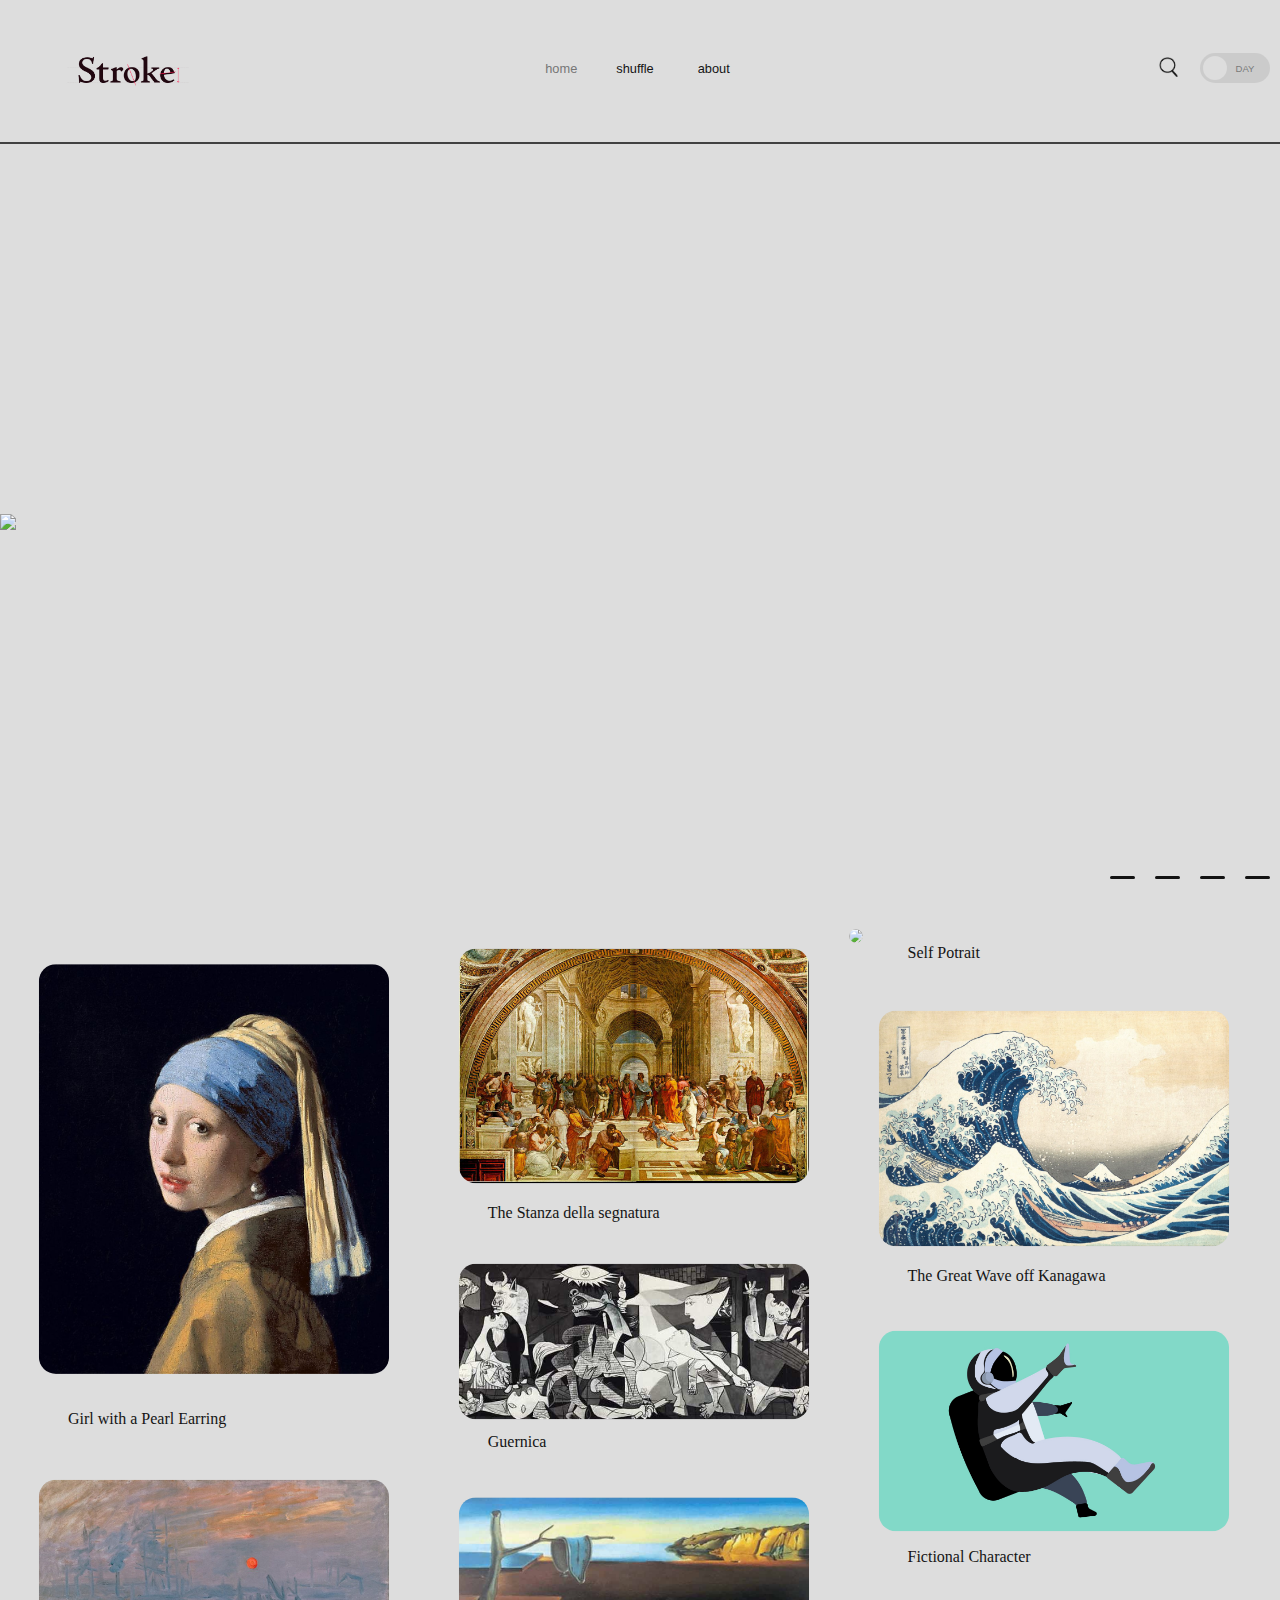
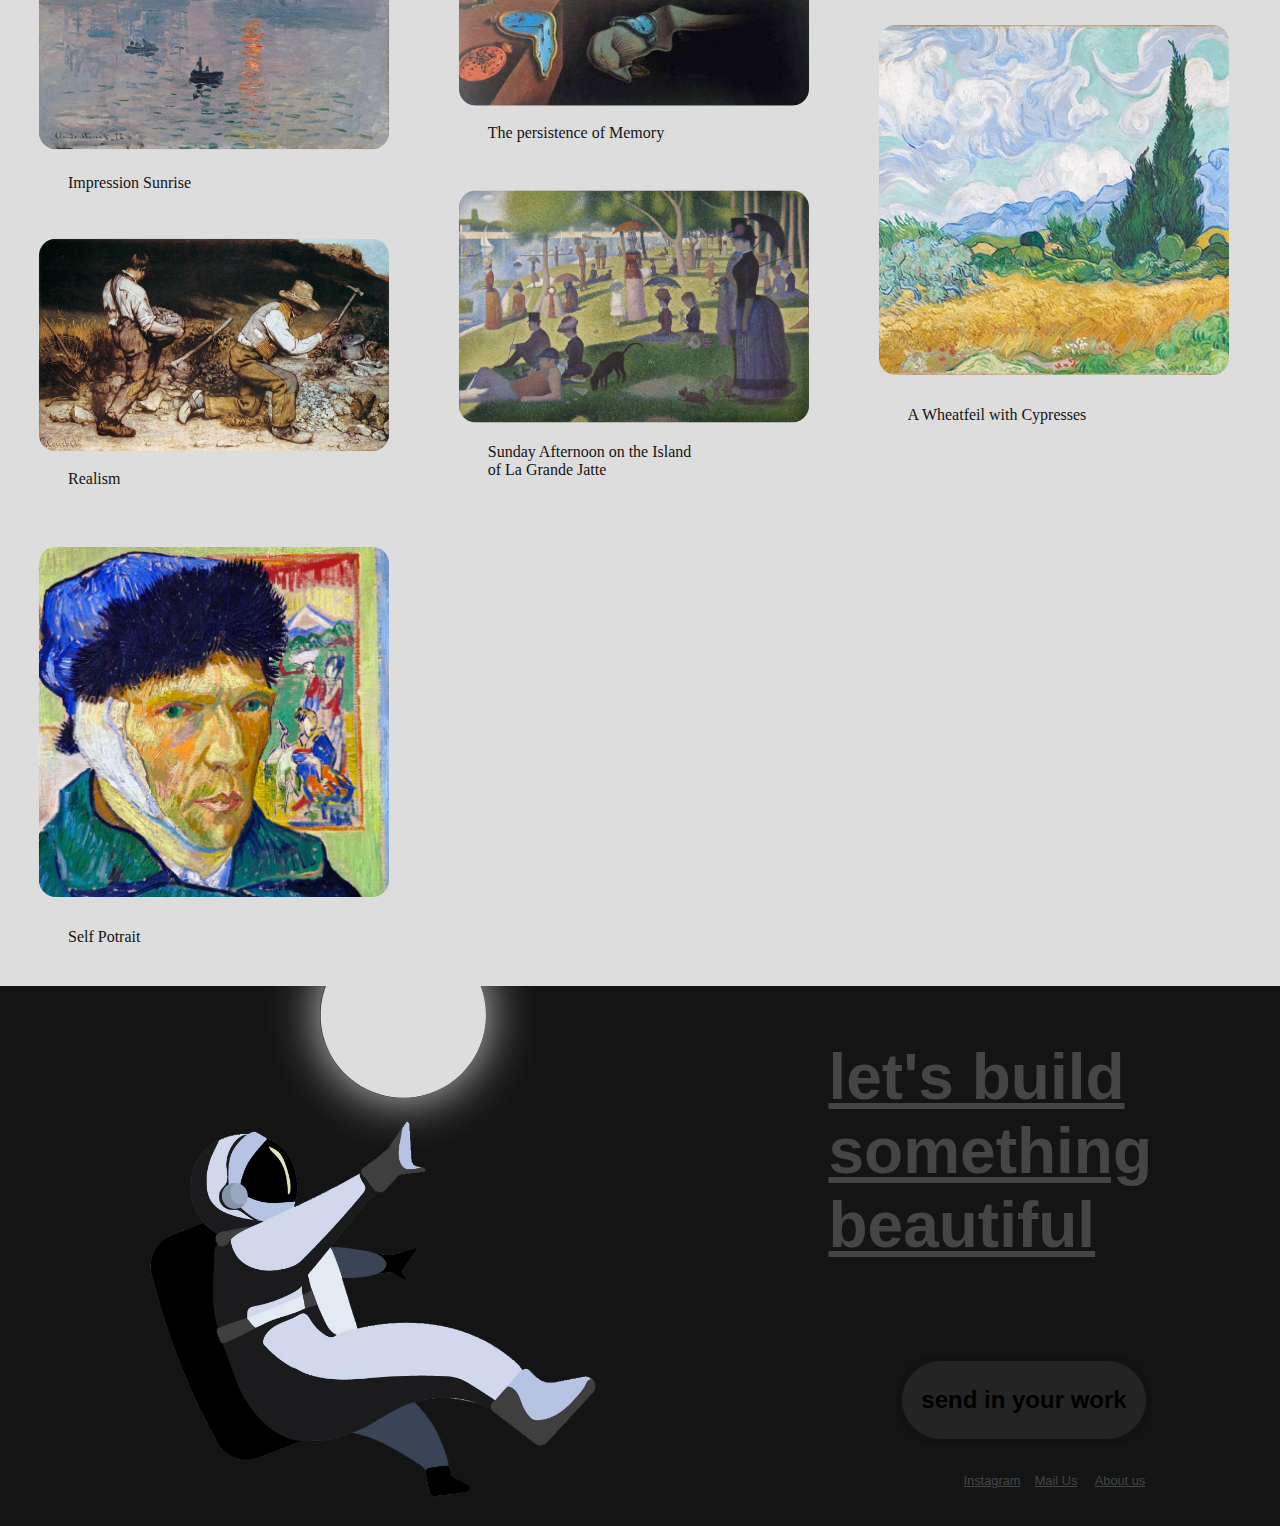
==== commit c9789842: "Add files via upload" ====
--- a/index.html
+++ b/index.html
@@ -33,26 +33,27 @@
     </div>
     <div id="result">
       <div id="resultdc">No results found....</div>
-      <a href="image1.html"><div class="srch_img_cont" onclick="imgClick(0)"></div></a>
-      <a href="image1.html"><div class="srch_img_cont" onclick="imgClick(1)"></div></a>
-      <a href="image1.html"><div class="srch_img_cont" onclick="imgClick(2)"></div></a>
-      <a href="image1.html"><div class="srch_img_cont" onclick="imgClick(3)"></div></a>
-      <a href="image1.html"><div class="srch_img_cont" onclick="imgClick(4)"></div></a>
-      <a href="image1.html"><div class="srch_img_cont" onclick="imgClick(5)"></div></a>
-      <a href="image1.html"><div class="srch_img_cont" onclick="imgClick(6)"></div></a>
-      <a href="image1.html"><div class="srch_img_cont" onclick="imgClick(7)"></div></a>
-      <a href="image1.html"><div class="srch_img_cont" onclick="imgClick(8)"></div></a>
-      <a href="image1.html"><div class="srch_img_cont" onclick="imgClick(9)"></div></a>
-      <a href="image1.html"><div class="srch_img_cont" onclick="imgClick(10)"></div></a>
-      <a href="image1.html"><div class="srch_img_cont" onclick="imgClick(11)"></div></a>
-      <a href="image1.html"><div class="srch_img_cont" onclick="imgClick(12)"></div></a>
-      <a href="image1.html"><div class="srch_img_cont" onclick="imgClick(13)"></div></a>
-      <a href="image1.html"><div class="srch_img_cont" onclick="imgClick(14)"></div></a>
-      <a href="image1.html"><div class="srch_img_cont" onclick="imgClick(15)"></div></a>
-      <a href="image1.html"><div class="srch_img_cont" onclick="imgClick(16)"></div></a>
-      <a href="image1.html"><div class="srch_img_cont" onclick="imgClick(17)"></div></a>
-      <a href="image1.html"><div class="srch_img_cont" onclick="imgClick(18)"></div></a>
-      <a href="image1.html"><div class="srch_img_cont" onclick="imgClick(19)"></div></a>
+      <a href="image1.html"><div class="srch_img_cont" onclick="imgClick('s0')"></div></a>
+      <a href="image1.html"><div class="srch_img_cont" onclick="imgClick('s1')"></div></a>
+      <a href="image1.html"><div class="srch_img_cont" onclick="imgClick('s2')"></div></a>
+      <a href="image1.html"><div class="srch_img_cont" onclick="imgClick('s3')"></div></a>
+      <a href="image1.html"><div class="srch_img_cont" onclick="imgClick('s4')"></div></a>
+      <a href="image1.html"><div class="srch_img_cont" onclick="imgClick('s5')"></div></a>
+      <a href="image1.html"><div class="srch_img_cont" onclick="imgClick('s6')"></div></a>
+      <a href="image1.html"><div class="srch_img_cont" onclick="imgClick('s7')"></div></a>
+      <a href="image1.html"><div class="srch_img_cont" onclick="imgClick('s8')"></div></a>
+      <a href="image1.html"><div class="srch_img_cont" onclick="imgClick('s9')"></div></a>
+      <a href="image1.html"><div class="srch_img_cont" onclick="imgClick('s10')"></div></a>
+      <a href="image1.html"><div class="srch_img_cont" onclick="imgClick('s11')"></div></a>
+      <a href="image1.html"><div class="srch_img_cont" onclick="imgClick('s12')"></div></a>
+      <a href="image1.html"><div class="srch_img_cont" onclick="imgClick('s13')"></div></a>
+      <a href="image1.html"><div class="srch_img_cont" onclick="imgClick('s14')"></div></a>
+      <a href="image1.html"><div class="srch_img_cont" onclick="imgClick('s15')"></div></a>
+      <a href="image1.html"><div class="srch_img_cont" onclick="imgClick('s16')"></div></a>
+      <a href="image1.html"><div class="srch_img_cont" onclick="imgClick('s17')"></div></a>
+      <a href="image1.html"><div class="srch_img_cont" onclick="imgClick('s18')"></div></a>
+      <a href="image1.html"><div class="srch_img_cont" onclick="imgClick('s19')"></div></a>
+      <a href="image1.html"><div class="srch_img_cont" onclick="imgClick('s20')"></div></a>
     </div>
   </div>
 
@@ -147,7 +148,7 @@
     <img id="circle" src="circle2.png" alt="">
     <div id="footer_head">
       <p id="footerp">let's build <br>something <br> beautiful</p>
-      <a href="https://forms.gle/JmJh3oq5gkmN9A7W9" target = "_blank"><button>send in your work
+      <a href="https://forms.gle/JmJh3oq5gkmN9A7W9" target="_blank"><button>send in your work
         <!-- <div id="footer_over"></div> -->
       </button></a>
       <div id="links">
@@ -160,4 +161,4 @@
   </div>
 </body>
 <script src="basic hp.js"></script>
-</html>
+</html>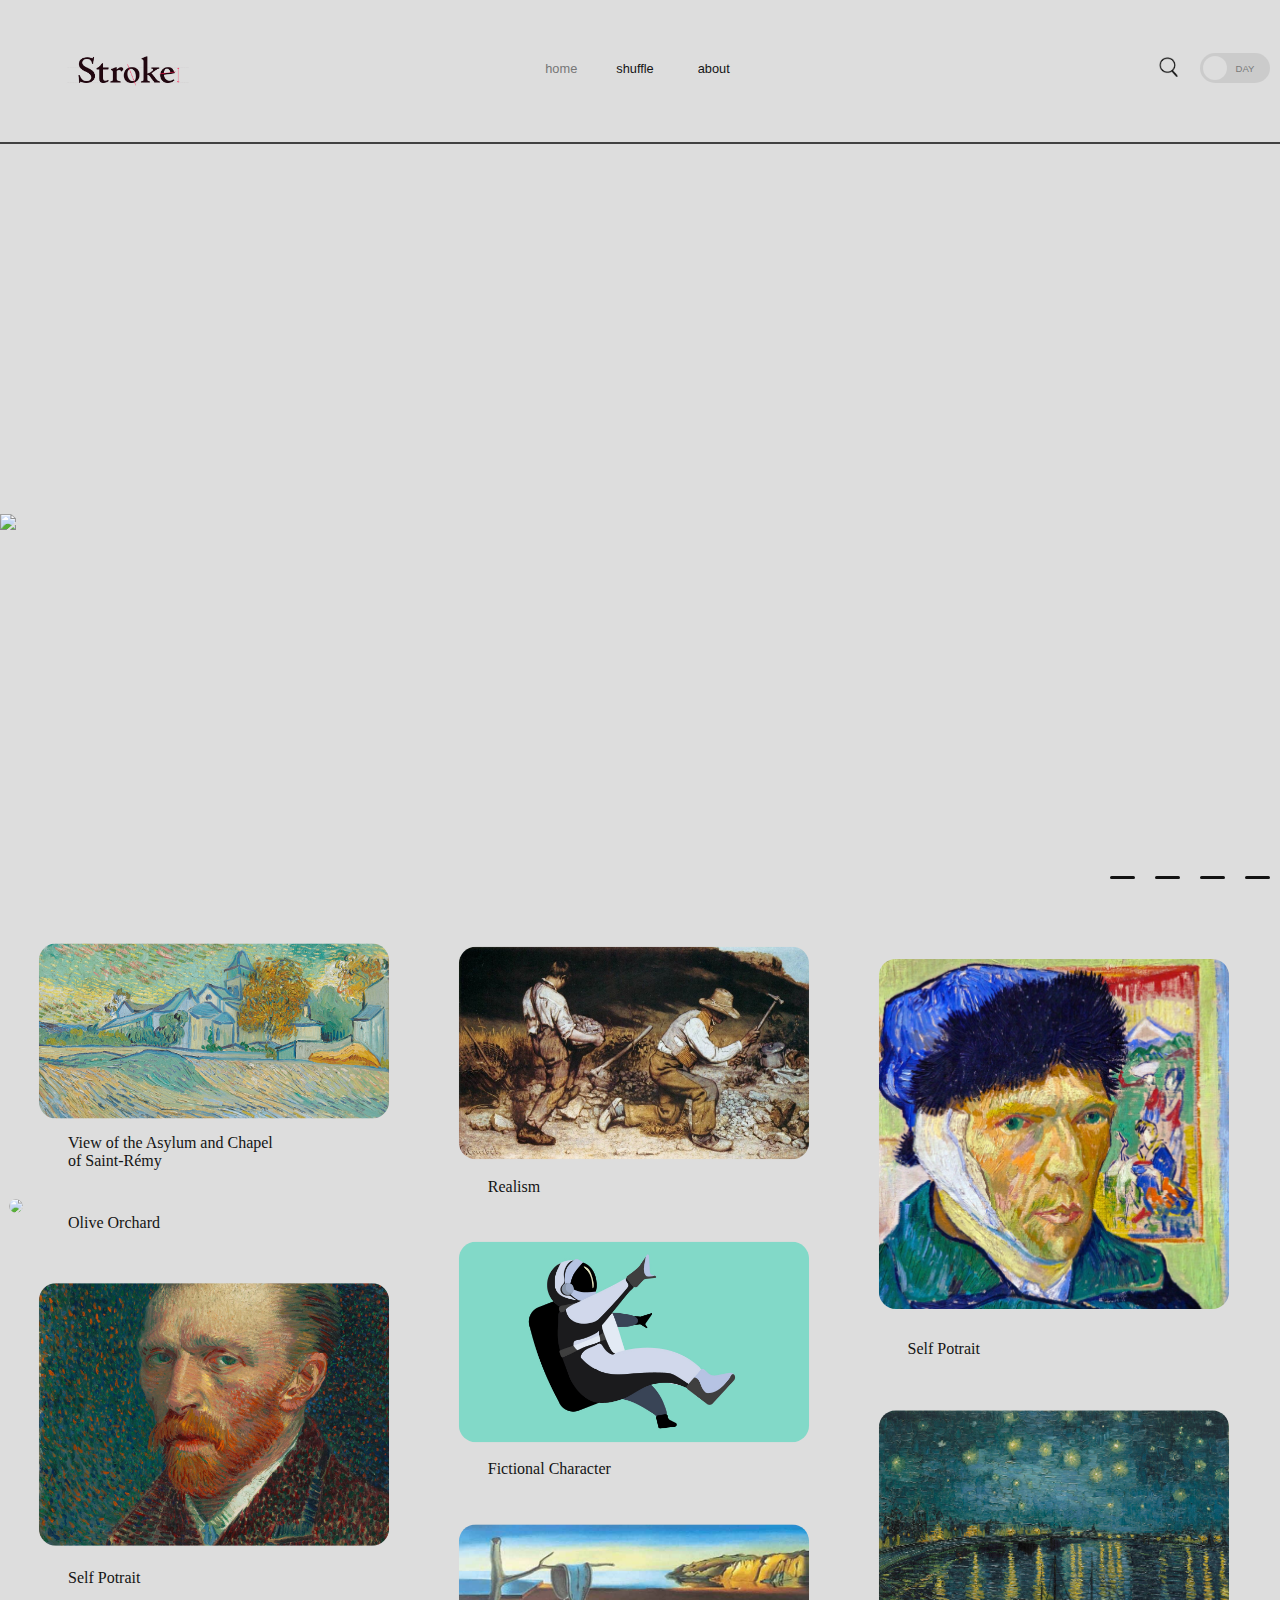
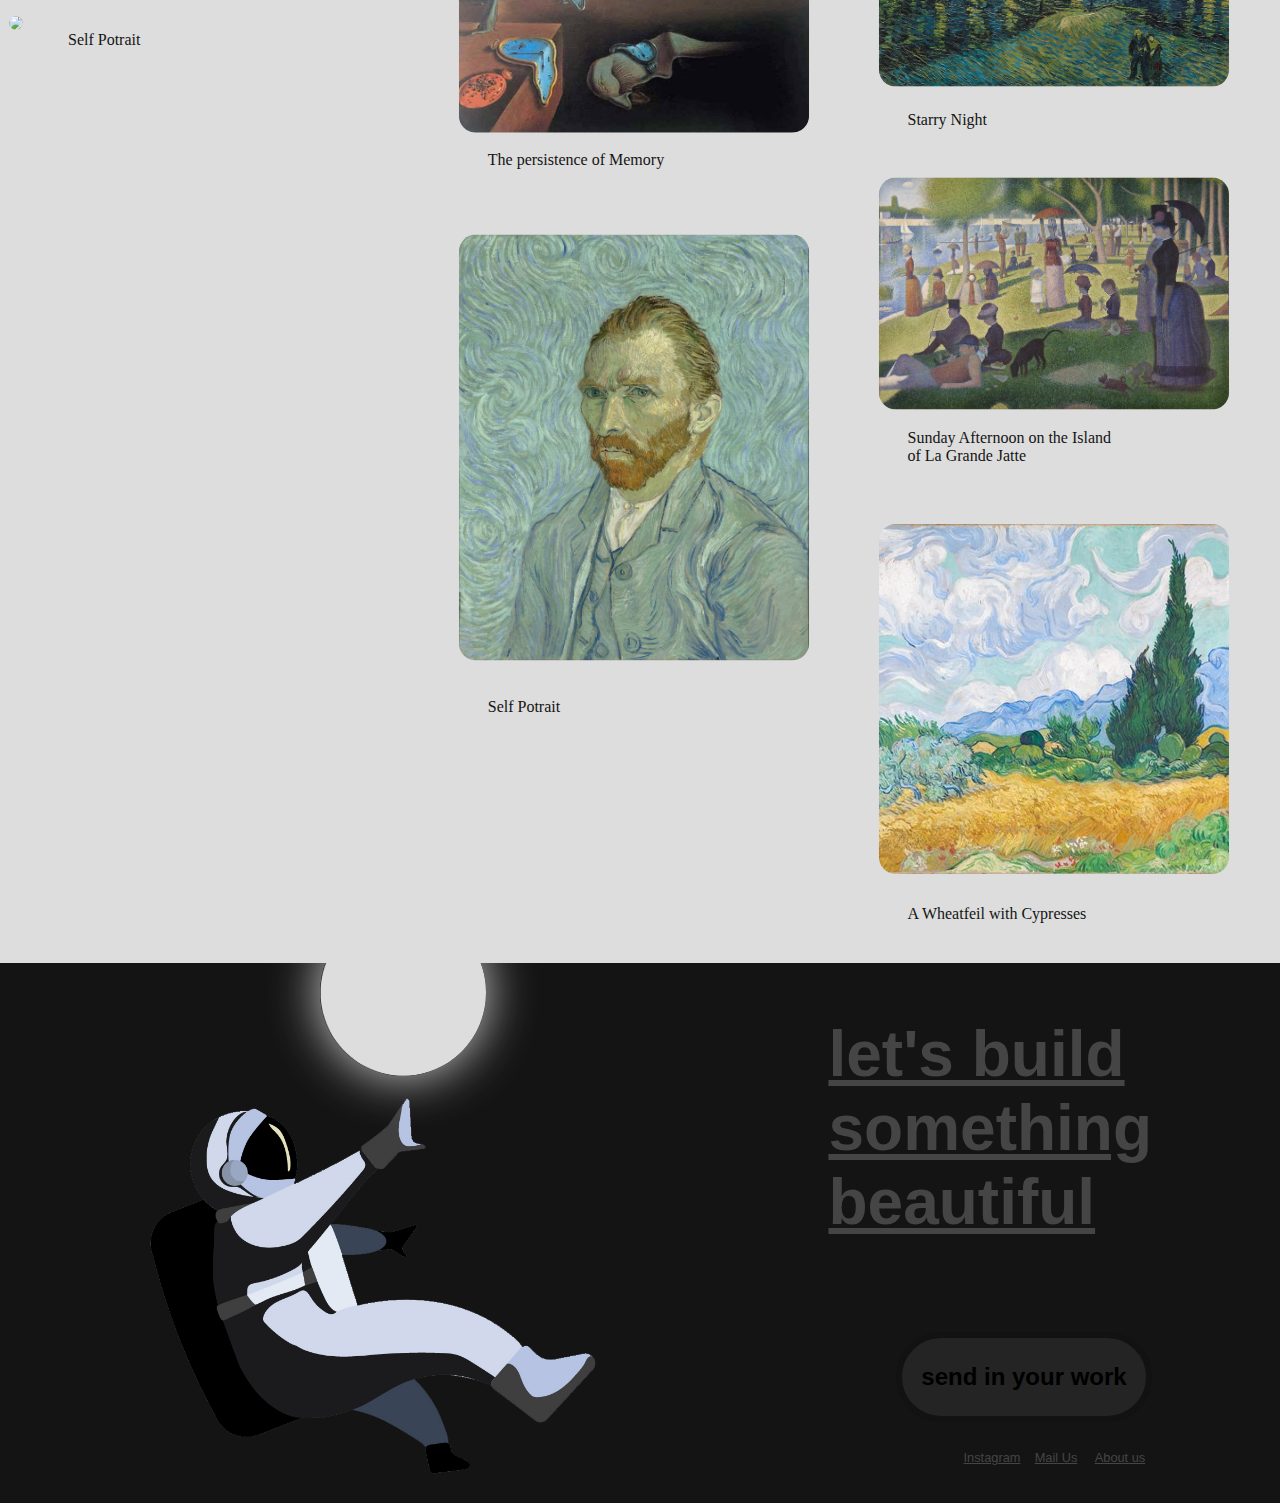
==== commit e030d9aa: "Update index.html" ====
--- a/index.html
+++ b/index.html
@@ -33,27 +33,27 @@
     </div>
     <div id="result">
       <div id="resultdc">No results found....</div>
-      <a href="image1.html"><div class="srch_img_cont" onclick="imgClick('s0')"></div></a>
-      <a href="image1.html"><div class="srch_img_cont" onclick="imgClick('s1')"></div></a>
-      <a href="image1.html"><div class="srch_img_cont" onclick="imgClick('s2')"></div></a>
-      <a href="image1.html"><div class="srch_img_cont" onclick="imgClick('s3')"></div></a>
-      <a href="image1.html"><div class="srch_img_cont" onclick="imgClick('s4')"></div></a>
-      <a href="image1.html"><div class="srch_img_cont" onclick="imgClick('s5')"></div></a>
-      <a href="image1.html"><div class="srch_img_cont" onclick="imgClick('s6')"></div></a>
-      <a href="image1.html"><div class="srch_img_cont" onclick="imgClick('s7')"></div></a>
-      <a href="image1.html"><div class="srch_img_cont" onclick="imgClick('s8')"></div></a>
-      <a href="image1.html"><div class="srch_img_cont" onclick="imgClick('s9')"></div></a>
-      <a href="image1.html"><div class="srch_img_cont" onclick="imgClick('s10')"></div></a>
-      <a href="image1.html"><div class="srch_img_cont" onclick="imgClick('s11')"></div></a>
-      <a href="image1.html"><div class="srch_img_cont" onclick="imgClick('s12')"></div></a>
-      <a href="image1.html"><div class="srch_img_cont" onclick="imgClick('s13')"></div></a>
-      <a href="image1.html"><div class="srch_img_cont" onclick="imgClick('s14')"></div></a>
-      <a href="image1.html"><div class="srch_img_cont" onclick="imgClick('s15')"></div></a>
-      <a href="image1.html"><div class="srch_img_cont" onclick="imgClick('s16')"></div></a>
-      <a href="image1.html"><div class="srch_img_cont" onclick="imgClick('s17')"></div></a>
-      <a href="image1.html"><div class="srch_img_cont" onclick="imgClick('s18')"></div></a>
-      <a href="image1.html"><div class="srch_img_cont" onclick="imgClick('s19')"></div></a>
-      <a href="image1.html"><div class="srch_img_cont" onclick="imgClick('s20')"></div></a>
+      <a href="image2.html"><div class="srch_img_cont" onclick="imgClick('s0')"></div></a>
+      <a href="image2.html"><div class="srch_img_cont" onclick="imgClick('s1')"></div></a>
+      <a href="image2.html"><div class="srch_img_cont" onclick="imgClick('s2')"></div></a>
+      <a href="image2.html"><div class="srch_img_cont" onclick="imgClick('s3')"></div></a>
+      <a href="image2.html"><div class="srch_img_cont" onclick="imgClick('s4')"></div></a>
+      <a href="image2.html"><div class="srch_img_cont" onclick="imgClick('s5')"></div></a>
+      <a href="image2.html"><div class="srch_img_cont" onclick="imgClick('s6')"></div></a>
+      <a href="image2.html"><div class="srch_img_cont" onclick="imgClick('s7')"></div></a>
+      <a href="image2.html"><div class="srch_img_cont" onclick="imgClick('s8')"></div></a>
+      <a href="image2.html"><div class="srch_img_cont" onclick="imgClick('s9')"></div></a>
+      <a href="image2.html"><div class="srch_img_cont" onclick="imgClick('s10')"></div></a>
+      <a href="image2.html"><div class="srch_img_cont" onclick="imgClick('s11')"></div></a>
+      <a href="image2.html"><div class="srch_img_cont" onclick="imgClick('s12')"></div></a>
+      <a href="image2.html"><div class="srch_img_cont" onclick="imgClick('s13')"></div></a>
+      <a href="image2.html"><div class="srch_img_cont" onclick="imgClick('s14')"></div></a>
+      <a href="image2.html"><div class="srch_img_cont" onclick="imgClick('s15')"></div></a>
+      <a href="image2.html"><div class="srch_img_cont" onclick="imgClick('s16')"></div></a>
+      <a href="image2.html"><div class="srch_img_cont" onclick="imgClick('s17')"></div></a>
+      <a href="image2.html"><div class="srch_img_cont" onclick="imgClick('s18')"></div></a>
+      <a href="image2.html"><div class="srch_img_cont" onclick="imgClick('s19')"></div></a>
+      <a href="image2.html"><div class="srch_img_cont" onclick="imgClick('s20')"></div></a>
     </div>
   </div>
 
@@ -161,4 +161,4 @@
   </div>
 </body>
 <script src="basic hp.js"></script>
-</html>+</html>
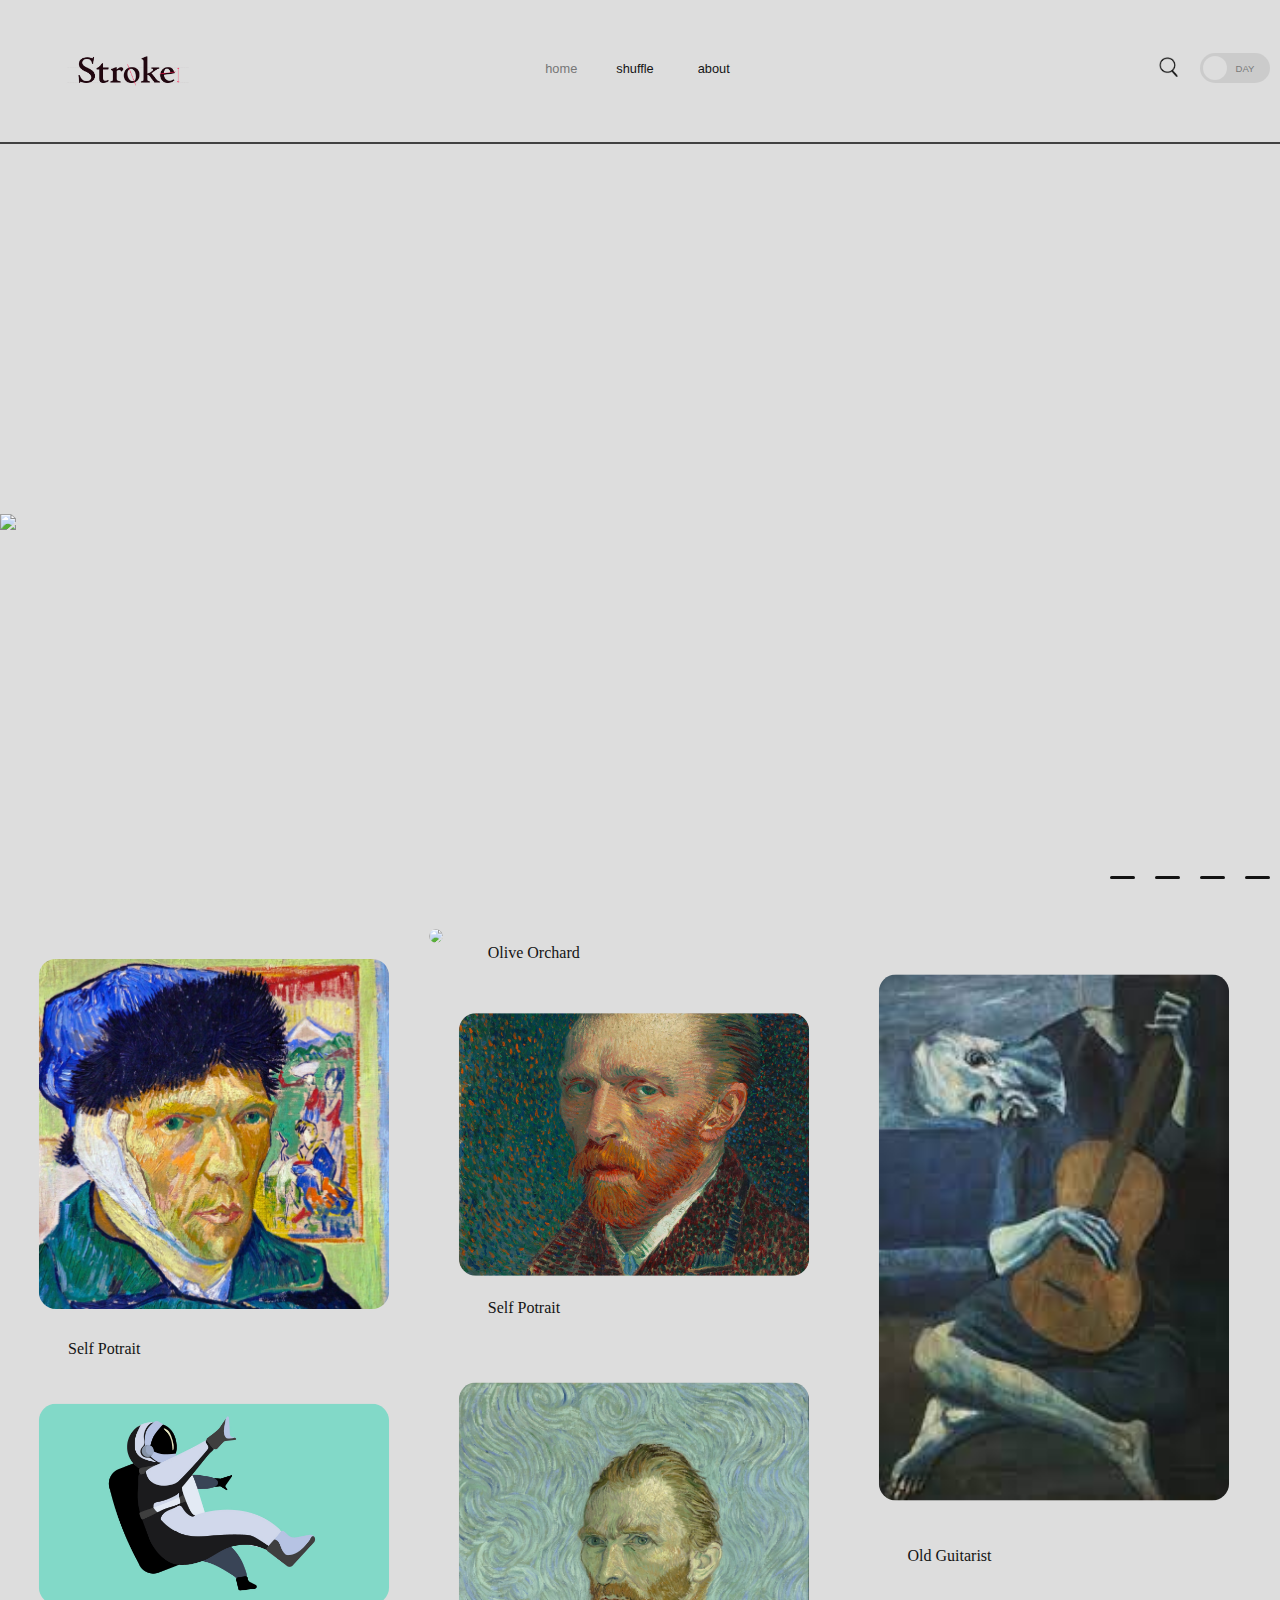
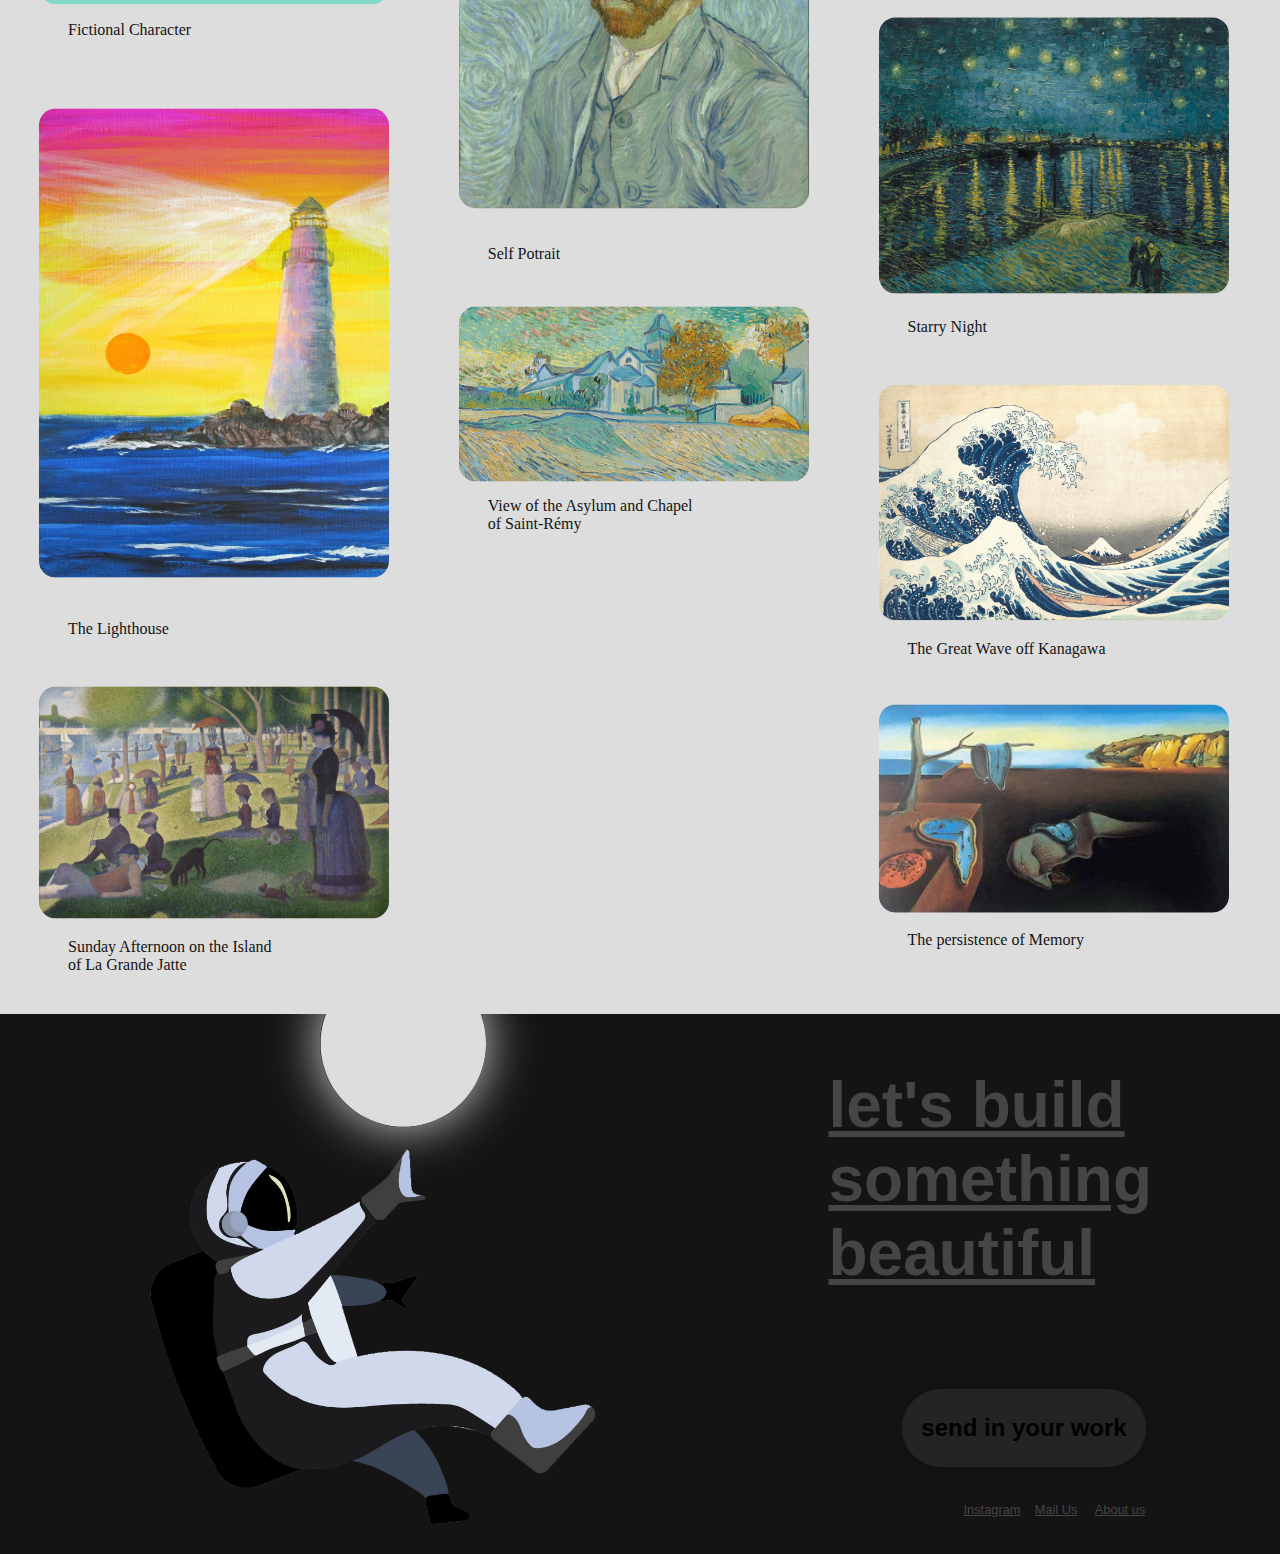
==== commit 6c1770be: "Add files via upload" ====
--- a/index.html
+++ b/index.html
@@ -2,6 +2,7 @@
 <html>
   <head>
     <link rel="stylesheet" href="basic hp.css">
+    <meta name="viewport" content="width=device-width, initial-scale=1.0">
     <script>
       window.onload=function()
       {
@@ -18,6 +19,14 @@
     </script>
   </head>
 <body>
+  <!-- Mobile phone error message -->
+  <div id="mobile_note">
+    <div id="mobile_head">
+        <p>This website is currently not available for mobile browsers</p>
+    </div>
+    <a href="https://forms.gle/JmJh3oq5gkmN9A7W9" id="mobile_link"><div>Send in your work</div></a>
+  </div>
+
   <!-- Loading page to fade out on window load -->
   <div id="load_pg"></div>
 
@@ -161,4 +170,4 @@
   </div>
 </body>
 <script src="basic hp.js"></script>
-</html>
+</html>--- a/basic hp.css
+++ b/basic hp.css
@@ -679,3 +679,115 @@
   background-size: cover;
   background-repeat: no-repeat;
 }
+
+
+
+/* MOBILE PHONES MESSAGE DISPLAY*/
+@media only screen and (max-width: 500px) 
+{
+  #mobile_head
+  {
+    background-color: green;
+  }
+  #mobile_link
+  {
+    background-color: red;
+  }
+  #navigation
+  {
+    display: none;
+  }
+  #banner
+  {
+    display: none;
+  }
+  #row
+  {
+    display: none;
+  }
+  #footer
+  {
+    display: none;
+  }
+}
+
+
+#mobile_note
+{ 
+    position: absolute;
+    top: 50%;
+    left: 50%;
+    transform: translate(-50%, -50%);
+    width: 0%;
+    height: 100vh;
+    overflow: hidden;
+
+    display: flex;
+    justify-content: center;
+    align-items: center;
+    flex-direction: column;
+    z-index: 5;
+}
+#mobile_head
+{
+    background-color: transparent;
+    text-transform: uppercase;
+    font-family: 'Segoe UI', Tahoma, Geneva, Verdana, sans-serif;
+    font-weight: 700;
+    font-size: 150%;
+    text-align: center;
+    padding: 20px;
+}
+#mobile_link
+{   
+
+    position: relative;
+    top: 10%;
+    margin: 0;
+    width: 80%;
+    text-align: center;
+    background-color: #04a1c9;
+    padding: 0;
+    height: 100px;
+    border-radius: 75px;
+    
+}
+#mobile_link div
+{
+    position: absolute;
+    width: 100%;
+    left: 50%;
+    top: 50%;
+    transform: translate(-50%, -50%);
+    font-size: 150%;
+    font-family: 'Segoe UI', Tahoma, Geneva, Verdana, sans-serif;
+    font-weight: 500;
+    color: #121212;
+}
+
+
+
+/* MOBILE PHONES MESSAGE DISPLAY*/
+@media only screen and (max-width: 500px) 
+{
+  #mobile_note
+  {
+    width: 100%;
+  }
+  #navigation
+  {
+    display: none;
+  }
+  #banner
+  {
+    display: none;
+  }
+  #row
+  {
+    display: none;
+  }
+  #footer
+  {
+    display: none;
+  }
+}